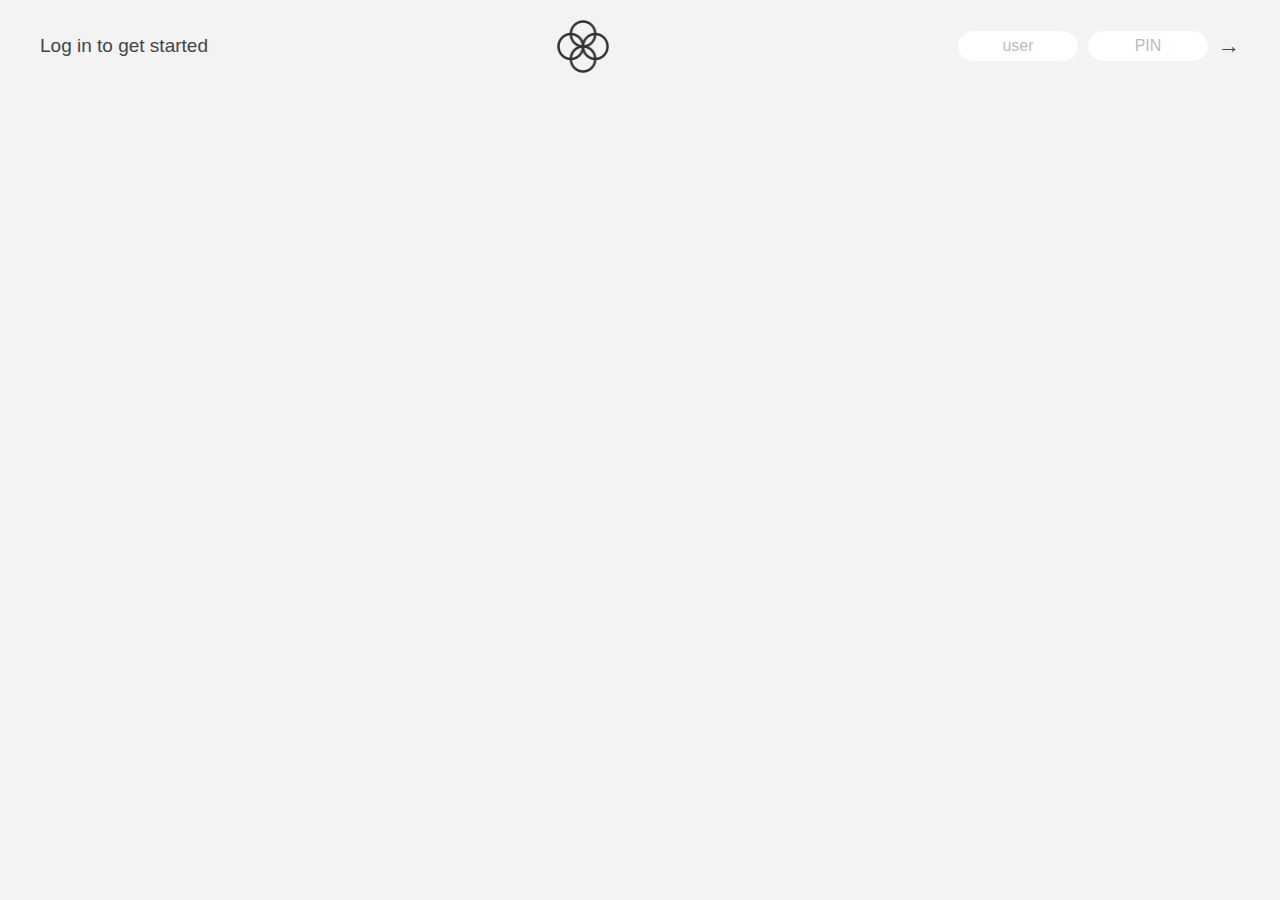
==== index.html @ cfed117e "Add files via upload" ====
<!DOCTYPE html>
<html lang="en">

<head>
  <meta charset="UTF-8" />
  <meta name="viewport" content="width=device-width, initial-scale=1.0" />
  <meta http-equiv="X-UA-Compatible" content="ie=edge" />
  <link rel="shortcut icon" type="image/png" href="/icon.png" />
  <!-- 
  <link href="https://fonts.googleapis.com/css?family=Poppins:400,500,600&display=swap" rel="stylesheet" /> -->

  <link rel="stylesheet" href="style.css" />
  <title>Bankist</title>
</head>

<body>
  <!-- TOP NAVIGATION -->
  <nav>
    <p class="welcome">Log in to get started</p>
    <img src="logo.png" alt="Logo" class="logo" />
    <form class="login">
      <input type="text" placeholder="user" class="login__input login__input--user" />
      <!-- In practice, use type="password" -->
      <input type="text" placeholder="PIN" maxlength="4" class="login__input login__input--pin" />
      <button class="login__btn">&rarr;</button>
    </form>
  </nav>

  <main class="app">
    <!-- BALANCE -->
    <div class="balance">
      <div>
        <p class="balance__label">Current balance</p>
        <p class="balance__date">
          As of <span class="date">05/03/2037</span>
        </p>
      </div>
      <p class="balance__value">0000€</p>
    </div>

    <!-- MOVEMENTS -->
    <div class="movements">
      <div class="movements__row">
        <div class="movements__type movements__type--deposit">2 deposit</div>
        <div class="movements__date">3 days ago</div>
        <div class="movements__value">4 000€</div>
      </div>
      <div class="movements__row">
        <div class="movements__type movements__type--withdrawal">
          1 withdrawal
        </div>
        <div class="movements__date">24/01/2037</div>
        <div class="movements__value">-378€</div>
      </div>
    </div>

    <!-- SUMMARY -->
    <div class="summary">
      <p class="summary__label">In</p>
      <p class="summary__value summary__value--in">0000€</p>
      <p class="summary__label">Out</p>
      <p class="summary__value summary__value--out">0000€</p>
      <p class="summary__label">Interest</p>
      <p class="summary__value summary__value--interest">0000€</p>
      <button class="btn--sort">&downarrow; SORT</button>
    </div>

    <!-- OPERATION: TRANSFERS -->
    <div class="operation operation--transfer">
      <h2>Transfer money</h2>
      <form class="form form--transfer">
        <input type="text" class="form__input form__input--to" />
        <input type="number" class="form__input form__input--amount" />
        <button class="form__btn form__btn--transfer">&rarr;</button>
        <label class="form__label">Transfer to</label>
        <label class="form__label">Amount</label>
      </form>
    </div>

    <!-- OPERATION: LOAN -->
    <div class="operation operation--loan">
      <h2>Request loan</h2>
      <form class="form form--loan">
        <input type="number" class="form__input form__input--loan-amount" />
        <button class="form__btn form__btn--loan">&rarr;</button>
        <label class="form__label form__label--loan">Amount</label>
      </form>
    </div>

    <!-- OPERATION: CLOSE -->
    <div class="operation operation--close">
      <h2>Close account</h2>
      <form class="form form--close">
        <input type="text" class="form__input form__input--user" />
        <input type="password" maxlength="6" class="form__input form__input--pin" />
        <button class="form__btn form__btn--close">&rarr;</button>
        <label class="form__label">Confirm user</label>
        <label class="form__label">Confirm PIN</label>
      </form>
    </div>

    <!-- LOGOUT TIMER -->
    <p class="logout-timer">
      You will be logged out in <span class="timer">05:00</span>
    </p>
  </main>

  <!-- <footer>
      &copy; by Jonas Schmedtmann. Don't claim as your own :)
    </footer> -->

  <script src="script.js"></script>
</body>

</html>
---- style.css ----
/*
 * Use this CSS to learn some intersting techniques,
 * in case you're wondering how I built the UI.
 * Have fun! 😁
 */

* {
  margin: 0;
  padding: 0;
  box-sizing: inherit;
}

html {
  font-size: 62.5%;
  box-sizing: border-box;
}

body {
  font-family: "Poppins", sans-serif;
  color: #444;
  background-color: #f3f3f3;
  height: 100vh;
  padding: 2rem;
}

nav {
  display: flex;
  justify-content: space-between;
  align-items: center;
  padding: 0 2rem;
}

.welcome {
  font-size: 1.9rem;
  font-weight: 500;
}

.logo {
  height: 5.25rem;
}

.login {
  display: flex;
}

.login__input {
  border: none;
  padding: 0.5rem 2rem;
  font-size: 1.6rem;
  font-family: inherit;
  text-align: center;
  width: 12rem;
  border-radius: 10rem;
  margin-right: 1rem;
  color: inherit;
  border: 1px solid #fff;
  transition: all 0.3s;
}

.login__input:focus {
  outline: none;
  border: 1px solid #ccc;
}

.login__input::placeholder {
  color: #bbb;
}

.login__btn {
  border: none;
  background: none;
  font-size: 2.2rem;
  color: inherit;
  cursor: pointer;
  transition: all 0.3s;
}

.login__btn:hover,
.login__btn:focus,
.btn--sort:hover,
.btn--sort:focus {
  outline: none;
  color: #777;
}

/* MAIN */
.app {
  position: relative;
  max-width: 100rem;
  margin: 4rem auto;
  display: grid;
  grid-template-columns: 4fr 3fr;
  grid-template-rows: auto repeat(3, 15rem) auto;
  gap: 2rem;

  /* NOTE This creates the fade in/out anumation */
  opacity: 0;
  transition: all 1s;
}

.balance {
  grid-column: 1 / span 2;
  display: flex;
  align-items: flex-end;
  justify-content: space-between;
  margin-bottom: 2rem;
}

.balance__label {
  font-size: 2.2rem;
  font-weight: 500;
  margin-bottom: -0.2rem;
}

.balance__date {
  font-size: 1.4rem;
  color: #888;
}

.balance__value {
  font-size: 4.5rem;
  font-weight: 400;
}

/* MOVEMENTS */
.movements {
  grid-row: 2 / span 3;
  background-color: #fff;
  border-radius: 1rem;
  overflow: scroll;
}

.movements__row {
  padding: 2.25rem 4rem;
  display: flex;
  align-items: center;
  border-bottom: 1px solid #eee;
}

.movements__type {
  font-size: 1.1rem;
  text-transform: uppercase;
  font-weight: 500;
  color: #fff;
  padding: 0.1rem 1rem;
  border-radius: 10rem;
  margin-right: 2rem;
}

.movements__date {
  font-size: 1.1rem;
  text-transform: uppercase;
  font-weight: 500;
  color: #666;
}

.movements__type--deposit {
  background-image: linear-gradient(to top left, #39b385, #9be15d);
}

.movements__type--withdrawal {
  background-image: linear-gradient(to top left, #e52a5a, #ff585f);
}

.movements__value {
  font-size: 1.7rem;
  margin-left: auto;
}

/* SUMMARY */
.summary {
  grid-row: 5 / 6;
  display: flex;
  align-items: baseline;
  padding: 0 0.3rem;
  margin-top: 1rem;
}

.summary__label {
  font-size: 1.2rem;
  font-weight: 500;
  text-transform: uppercase;
  margin-right: 0.8rem;
}

.summary__value {
  font-size: 2.2rem;
  margin-right: 2.5rem;
}

.summary__value--in,
.summary__value--interest {
  color: #66c873;
}

.summary__value--out {
  color: #f5465d;
}

.btn--sort {
  margin-left: auto;
  border: none;
  background: none;
  font-size: 1.3rem;
  font-weight: 500;
  cursor: pointer;
}

/* OPERATIONS */
.operation {
  border-radius: 1rem;
  padding: 3rem 4rem;
  color: #333;
}

.operation--transfer {
  background-image: linear-gradient(to top left, #ffb003, #ffcb03);
}

.operation--loan {
  background-image: linear-gradient(to top left, #39b385, #9be15d);
}

.operation--close {
  background-image: linear-gradient(to top left, #e52a5a, #ff585f);
}

h2 {
  margin-bottom: 1.5rem;
  font-size: 1.7rem;
  font-weight: 600;
  color: #333;
}

.form {
  display: grid;
  grid-template-columns: 2.5fr 2.5fr 1fr;
  grid-template-rows: auto auto;
  gap: 0.4rem 1rem;
}

/* Exceptions for interst */
.form.form--loan {
  grid-template-columns: 2.5fr 1fr 2.5fr;
}

.form__label--loan {
  grid-row: 2;
}

/* End exceptions */

.form__input {
  width: 100%;
  border: none;
  background-color: rgba(255, 255, 255, 0.4);
  font-family: inherit;
  font-size: 1.5rem;
  text-align: center;
  color: #333;
  padding: 0.3rem 1rem;
  border-radius: 0.7rem;
  transition: all 0.3s;
}

.form__input:focus {
  outline: none;
  background-color: rgba(255, 255, 255, 0.6);
}

.form__label {
  font-size: 1.3rem;
  text-align: center;
}

.form__btn {
  border: none;
  border-radius: 0.7rem;
  font-size: 1.8rem;
  background-color: #fff;
  cursor: pointer;
  transition: all 0.3s;
}

.form__btn:focus {
  outline: none;
  background-color: rgba(255, 255, 255, 0.8);
}

.logout-timer {
  padding: 0 0.3rem;
  margin-top: 1.9rem;
  text-align: right;
  font-size: 1.25rem;
}

.timer {
  font-weight: 600;
}
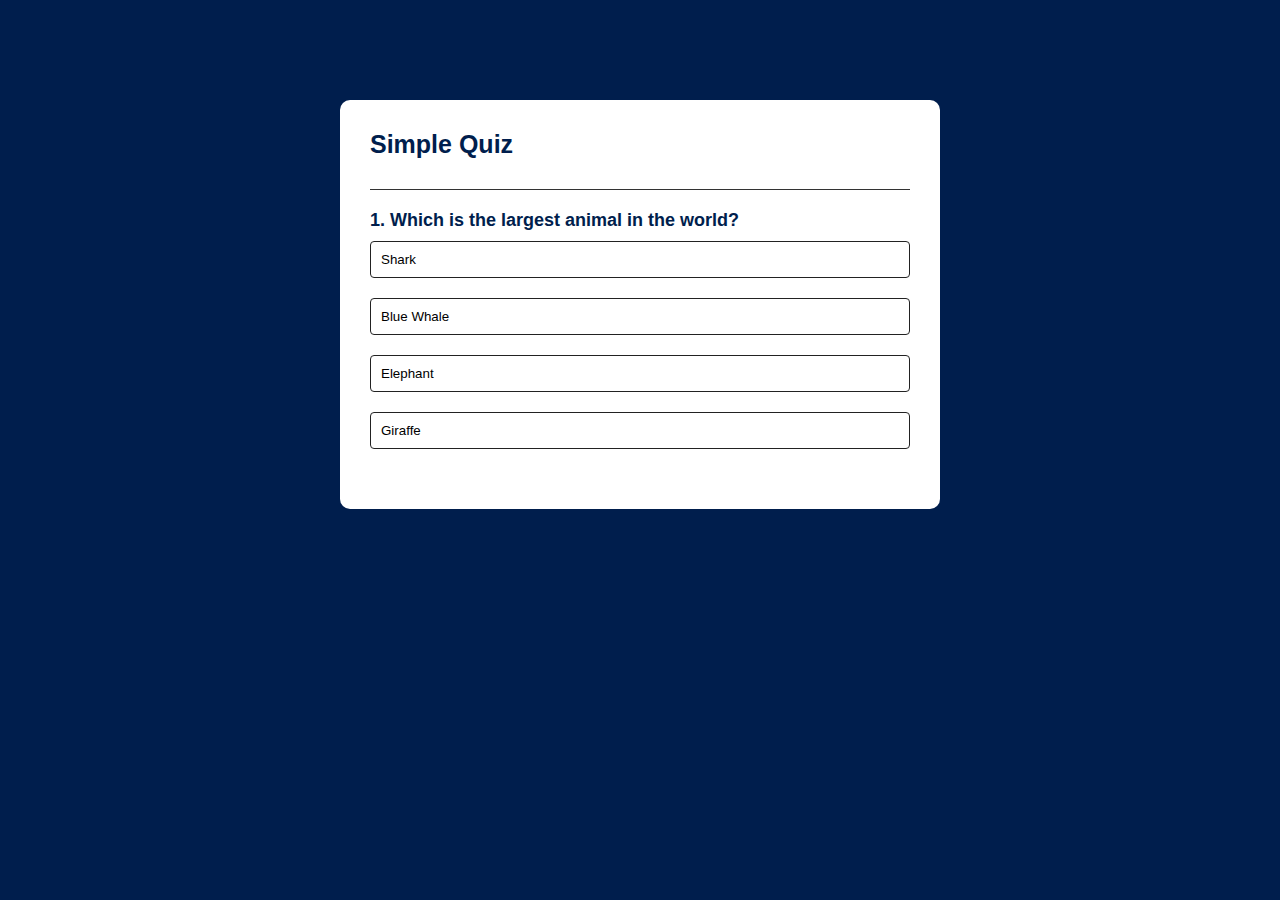
==== commit 2b5cd0d8: "Add files via upload" ====
--- a/index.html
+++ b/index.html
@@ -1,115 +1,30 @@
-<!DOCTYPE html>
-<html lang="en">
-
-<head>
-  <meta charset="UTF-8" />
-  <meta name="viewport" content="width=device-width, initial-scale=1.0" />
-  <meta http-equiv="X-UA-Compatible" content="ie=edge" />
-  <link rel="shortcut icon" type="image/png" href="/icon.png" />
-  <!-- 
-  <link href="https://fonts.googleapis.com/css?family=Poppins:400,500,600&display=swap" rel="stylesheet" /> -->
-
-  <link rel="stylesheet" href="style.css" />
-  <title>Bankist</title>
-</head>
-
-<body>
-  <!-- TOP NAVIGATION -->
-  <nav>
-    <p class="welcome">Log in to get started</p>
-    <img src="logo.png" alt="Logo" class="logo" />
-    <form class="login">
-      <input type="text" placeholder="user" class="login__input login__input--user" />
-      <!-- In practice, use type="password" -->
-      <input type="text" placeholder="PIN" maxlength="4" class="login__input login__input--pin" />
-      <button class="login__btn">&rarr;</button>
-    </form>
-  </nav>
-
-  <main class="app">
-    <!-- BALANCE -->
-    <div class="balance">
-      <div>
-        <p class="balance__label">Current balance</p>
-        <p class="balance__date">
-          As of <span class="date">05/03/2037</span>
-        </p>
-      </div>
-      <p class="balance__value">0000€</p>
-    </div>
-
-    <!-- MOVEMENTS -->
-    <div class="movements">
-      <div class="movements__row">
-        <div class="movements__type movements__type--deposit">2 deposit</div>
-        <div class="movements__date">3 days ago</div>
-        <div class="movements__value">4 000€</div>
-      </div>
-      <div class="movements__row">
-        <div class="movements__type movements__type--withdrawal">
-          1 withdrawal
-        </div>
-        <div class="movements__date">24/01/2037</div>
-        <div class="movements__value">-378€</div>
-      </div>
-    </div>
-
-    <!-- SUMMARY -->
-    <div class="summary">
-      <p class="summary__label">In</p>
-      <p class="summary__value summary__value--in">0000€</p>
-      <p class="summary__label">Out</p>
-      <p class="summary__value summary__value--out">0000€</p>
-      <p class="summary__label">Interest</p>
-      <p class="summary__value summary__value--interest">0000€</p>
-      <button class="btn--sort">&downarrow; SORT</button>
-    </div>
-
-    <!-- OPERATION: TRANSFERS -->
-    <div class="operation operation--transfer">
-      <h2>Transfer money</h2>
-      <form class="form form--transfer">
-        <input type="text" class="form__input form__input--to" />
-        <input type="number" class="form__input form__input--amount" />
-        <button class="form__btn form__btn--transfer">&rarr;</button>
-        <label class="form__label">Transfer to</label>
-        <label class="form__label">Amount</label>
-      </form>
-    </div>
-
-    <!-- OPERATION: LOAN -->
-    <div class="operation operation--loan">
-      <h2>Request loan</h2>
-      <form class="form form--loan">
-        <input type="number" class="form__input form__input--loan-amount" />
-        <button class="form__btn form__btn--loan">&rarr;</button>
-        <label class="form__label form__label--loan">Amount</label>
-      </form>
-    </div>
-
-    <!-- OPERATION: CLOSE -->
-    <div class="operation operation--close">
-      <h2>Close account</h2>
-      <form class="form form--close">
-        <input type="text" class="form__input form__input--user" />
-        <input type="password" maxlength="6" class="form__input form__input--pin" />
-        <button class="form__btn form__btn--close">&rarr;</button>
-        <label class="form__label">Confirm user</label>
-        <label class="form__label">Confirm PIN</label>
-      </form>
-    </div>
-
-    <!-- LOGOUT TIMER -->
-    <p class="logout-timer">
-      You will be logged out in <span class="timer">05:00</span>
-    </p>
-  </main>
-
-  <!-- <footer>
-      &copy; by Jonas Schmedtmann. Don't claim as your own :)
-    </footer> -->
-
-  <script src="script.js"></script>
-</body>
-
+<!DOCTYPE html>
+<html lang="en">
+
+<head>
+    <meta charset="UTF-8">
+    <meta name="viewport" content="width=device-width, initial-scale=1.0">
+    <title>Quiz App</title>
+    <link rel="stylesheet" href="style.css">
+</head>
+
+<body>
+    <div class="app">
+        <h1>Simple Quiz</h1>
+        <div class="quiz">
+            <h2 id="question">Question Goes Here</h2>
+            <div id="answer-buttons">
+                <button class="btn">Answer 1</button>
+                <button class="btn">Answer 2</button>
+                <button class="btn">Answer 3</button>
+                <button class="btn">Answer 4</button>
+            </div>
+            <button id="next-btn">Next</button>
+        </div>
+    </div>
+
+
+    <script src="script.js"></script>
+</body>
+
 </html>--- a/style.css
+++ b/style.css
@@ -1,299 +1,80 @@
-/*
- * Use this CSS to learn some intersting techniques,
- * in case you're wondering how I built the UI.
- * Have fun! 😁
- */
-
-* {
-  margin: 0;
-  padding: 0;
-  box-sizing: inherit;
-}
-
-html {
-  font-size: 62.5%;
-  box-sizing: border-box;
-}
-
-body {
-  font-family: "Poppins", sans-serif;
-  color: #444;
-  background-color: #f3f3f3;
-  height: 100vh;
-  padding: 2rem;
-}
-
-nav {
-  display: flex;
-  justify-content: space-between;
-  align-items: center;
-  padding: 0 2rem;
-}
-
-.welcome {
-  font-size: 1.9rem;
-  font-weight: 500;
-}
-
-.logo {
-  height: 5.25rem;
-}
-
-.login {
-  display: flex;
-}
-
-.login__input {
-  border: none;
-  padding: 0.5rem 2rem;
-  font-size: 1.6rem;
-  font-family: inherit;
-  text-align: center;
-  width: 12rem;
-  border-radius: 10rem;
-  margin-right: 1rem;
-  color: inherit;
-  border: 1px solid #fff;
-  transition: all 0.3s;
-}
-
-.login__input:focus {
-  outline: none;
-  border: 1px solid #ccc;
-}
-
-.login__input::placeholder {
-  color: #bbb;
-}
-
-.login__btn {
-  border: none;
-  background: none;
-  font-size: 2.2rem;
-  color: inherit;
-  cursor: pointer;
-  transition: all 0.3s;
-}
-
-.login__btn:hover,
-.login__btn:focus,
-.btn--sort:hover,
-.btn--sort:focus {
-  outline: none;
-  color: #777;
-}
-
-/* MAIN */
-.app {
-  position: relative;
-  max-width: 100rem;
-  margin: 4rem auto;
-  display: grid;
-  grid-template-columns: 4fr 3fr;
-  grid-template-rows: auto repeat(3, 15rem) auto;
-  gap: 2rem;
-
-  /* NOTE This creates the fade in/out anumation */
-  opacity: 0;
-  transition: all 1s;
-}
-
-.balance {
-  grid-column: 1 / span 2;
-  display: flex;
-  align-items: flex-end;
-  justify-content: space-between;
-  margin-bottom: 2rem;
-}
-
-.balance__label {
-  font-size: 2.2rem;
-  font-weight: 500;
-  margin-bottom: -0.2rem;
-}
-
-.balance__date {
-  font-size: 1.4rem;
-  color: #888;
-}
-
-.balance__value {
-  font-size: 4.5rem;
-  font-weight: 400;
-}
-
-/* MOVEMENTS */
-.movements {
-  grid-row: 2 / span 3;
-  background-color: #fff;
-  border-radius: 1rem;
-  overflow: scroll;
-}
-
-.movements__row {
-  padding: 2.25rem 4rem;
-  display: flex;
-  align-items: center;
-  border-bottom: 1px solid #eee;
-}
-
-.movements__type {
-  font-size: 1.1rem;
-  text-transform: uppercase;
-  font-weight: 500;
-  color: #fff;
-  padding: 0.1rem 1rem;
-  border-radius: 10rem;
-  margin-right: 2rem;
-}
-
-.movements__date {
-  font-size: 1.1rem;
-  text-transform: uppercase;
-  font-weight: 500;
-  color: #666;
-}
-
-.movements__type--deposit {
-  background-image: linear-gradient(to top left, #39b385, #9be15d);
-}
-
-.movements__type--withdrawal {
-  background-image: linear-gradient(to top left, #e52a5a, #ff585f);
-}
-
-.movements__value {
-  font-size: 1.7rem;
-  margin-left: auto;
-}
-
-/* SUMMARY */
-.summary {
-  grid-row: 5 / 6;
-  display: flex;
-  align-items: baseline;
-  padding: 0 0.3rem;
-  margin-top: 1rem;
-}
-
-.summary__label {
-  font-size: 1.2rem;
-  font-weight: 500;
-  text-transform: uppercase;
-  margin-right: 0.8rem;
-}
-
-.summary__value {
-  font-size: 2.2rem;
-  margin-right: 2.5rem;
-}
-
-.summary__value--in,
-.summary__value--interest {
-  color: #66c873;
-}
-
-.summary__value--out {
-  color: #f5465d;
-}
-
-.btn--sort {
-  margin-left: auto;
-  border: none;
-  background: none;
-  font-size: 1.3rem;
-  font-weight: 500;
-  cursor: pointer;
-}
-
-/* OPERATIONS */
-.operation {
-  border-radius: 1rem;
-  padding: 3rem 4rem;
-  color: #333;
-}
-
-.operation--transfer {
-  background-image: linear-gradient(to top left, #ffb003, #ffcb03);
-}
-
-.operation--loan {
-  background-image: linear-gradient(to top left, #39b385, #9be15d);
-}
-
-.operation--close {
-  background-image: linear-gradient(to top left, #e52a5a, #ff585f);
-}
-
-h2 {
-  margin-bottom: 1.5rem;
-  font-size: 1.7rem;
-  font-weight: 600;
-  color: #333;
-}
-
-.form {
-  display: grid;
-  grid-template-columns: 2.5fr 2.5fr 1fr;
-  grid-template-rows: auto auto;
-  gap: 0.4rem 1rem;
-}
-
-/* Exceptions for interst */
-.form.form--loan {
-  grid-template-columns: 2.5fr 1fr 2.5fr;
-}
-
-.form__label--loan {
-  grid-row: 2;
-}
-
-/* End exceptions */
-
-.form__input {
-  width: 100%;
-  border: none;
-  background-color: rgba(255, 255, 255, 0.4);
-  font-family: inherit;
-  font-size: 1.5rem;
-  text-align: center;
-  color: #333;
-  padding: 0.3rem 1rem;
-  border-radius: 0.7rem;
-  transition: all 0.3s;
-}
-
-.form__input:focus {
-  outline: none;
-  background-color: rgba(255, 255, 255, 0.6);
-}
-
-.form__label {
-  font-size: 1.3rem;
-  text-align: center;
-}
-
-.form__btn {
-  border: none;
-  border-radius: 0.7rem;
-  font-size: 1.8rem;
-  background-color: #fff;
-  cursor: pointer;
-  transition: all 0.3s;
-}
-
-.form__btn:focus {
-  outline: none;
-  background-color: rgba(255, 255, 255, 0.8);
-}
-
-.logout-timer {
-  padding: 0 0.3rem;
-  margin-top: 1.9rem;
-  text-align: right;
-  font-size: 1.25rem;
-}
-
-.timer {
-  font-weight: 600;
+* {
+    margin: 0;
+    padding: 0;
+    font-family: sans-serif;
+    box-sizing: border-box;
+}
+
+body {
+    background: #001e4d;
+}
+
+.app {
+    background: #fff;
+    width: 90%;
+    max-width: 600px;
+    margin: 100px auto 0;
+    border-radius: 10px;
+    padding: 30px;
+}
+
+.app h1 {
+    font-size: 25px;
+    color: #001e4d;
+    font-weight: 600;
+    border-bottom: 1px solid #333;
+    padding-bottom: 30px;
+}
+
+.quiz {
+    padding: 20px 0;
+}
+
+.quiz h2 {
+    font-size: 18px;
+    color: #001e4d;
+    font-weight: 600;
+}
+
+.btn {
+    background: #fff;
+    color: 222;
+    font-weight: 500;
+    width: 100%;
+    border: 1px solid #222;
+    padding: 10px;
+    margin: 10px 0;
+    text-align: left;
+    border-radius: 4px;
+    cursor: pointer;
+}
+
+.btn:hover:not([disabled]) {
+    background: #222;
+    color: #fff;
+}
+
+.btn:disabled {
+    cursor: no-drop;
+}
+
+#next-btn {
+    background: #001e4d;
+    color: #fff;
+    font-weight: 500;
+    width: 150px;
+    border: 0;
+    padding: 10px;
+    margin: 20px auto 0;
+    border-radius: 4px;
+    cursor: pointer;
+    display: none;
+}
+
+.correct {
+    background: #9aeabc;
+}
+
+.incorrect {
+    background: #ff9393;
 }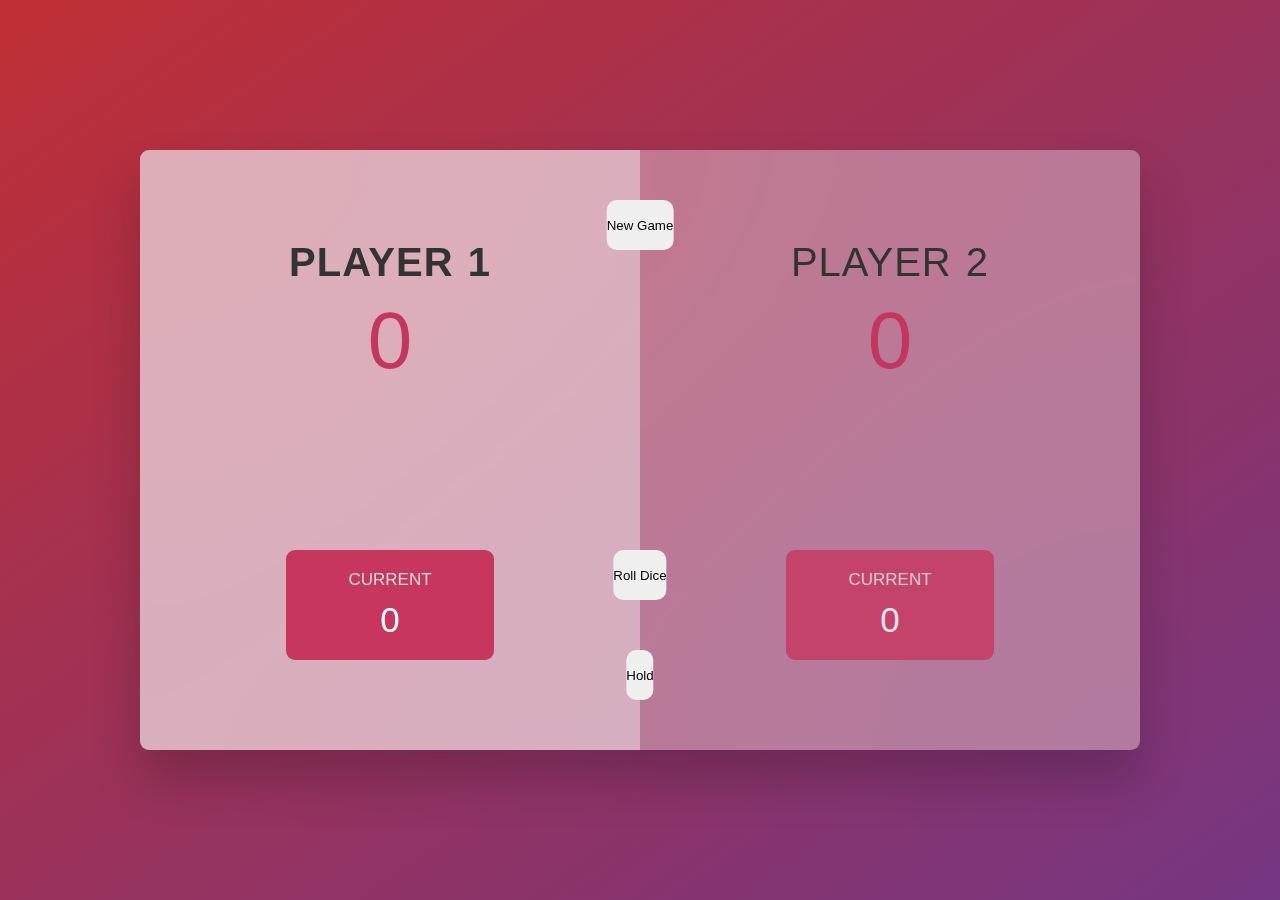
==== commit 9adc3a3c: "Add files via upload" ====
--- a/index.html
+++ b/index.html
@@ -1,30 +1,36 @@
 <!DOCTYPE html>
 <html lang="en">
+  <head>
+    <meta charset="UTF-8" />
+    <meta http-equiv="X-UA-Compatible" content="IE=edge" />
+    <meta name="viewport" content="width=device-width, initial-scale=1.0" />
+    <link rel="stylesheet" href="style.css" />
+    <title>PIG GAME</title>
+  </head>
+  <body>
+    <main>
+      <section class="player player--0 player--active">
+        <h2 class="name" id="name--0">Player 1</h2>
+        <p class="score" id="score--0">43</p>
+        <div class="current">
+          <p class="current-label">Current</p>
+          <p class="current-score" id="current--0">0</p>
+        </div>
+      </section>
+      <section class="player player--1">
+        <h2 class="name" id="name--1">Player 2</h2>
+        <p class="score" id="score--1">24</p>
+        <div class="current">
+          <p class="current-label">Current</p>
+          <p class="current-score" id="current--1">0</p>
+        </div>
+      </section>
 
-<head>
-    <meta charset="UTF-8">
-    <meta name="viewport" content="width=device-width, initial-scale=1.0">
-    <title>Quiz App</title>
-    <link rel="stylesheet" href="style.css">
-</head>
-
-<body>
-    <div class="app">
-        <h1>Simple Quiz</h1>
-        <div class="quiz">
-            <h2 id="question">Question Goes Here</h2>
-            <div id="answer-buttons">
-                <button class="btn">Answer 1</button>
-                <button class="btn">Answer 2</button>
-                <button class="btn">Answer 3</button>
-                <button class="btn">Answer 4</button>
-            </div>
-            <button id="next-btn">Next</button>
-        </div>
-    </div>
-
-
+      <img src="dice-5.png" alt="playing dice" class="dice" />
+      <button class="btn btn--new">New Game</button>
+      <button class="btn btn--roll">Roll Dice</button>
+      <button class="btn btn--hold">Hold</button>
+    </main>
     <script src="script.js"></script>
-</body>
-
-</html>+  </body>
+</html>
--- a/style.css
+++ b/style.css
@@ -1,80 +1,192 @@
 * {
-    margin: 0;
-    padding: 0;
-    font-family: sans-serif;
-    box-sizing: border-box;
+  margin: 0;
+  padding: 0;
+  box-sizing: inherit;
+}
+
+html {
+  font-size: 62.5%;
+  box-sizing: border-box;
 }
 
 body {
-    background: #001e4d;
+  font-family: "Nunito", sans-serif;
+  font-weight: 400;
+  height: 100vh;
+  color: #333;
+  background-image: linear-gradient(to top left, #753682 0%, #bf2e34 100%);
+  display: flex;
+  align-items: center;
+  justify-content: center;
 }
 
-.app {
-    background: #fff;
-    width: 90%;
-    max-width: 600px;
-    margin: 100px auto 0;
-    border-radius: 10px;
-    padding: 30px;
+/* -- LAYOUT */
+main {
+  position: relative;
+  width: 100rem;
+  height: 60rem;
+  background-color: rgb(255, 255, 255, 0.35);
+  backdrop-filter: blur(200px);
+  filter: blur();
+  box-shadow: 0 3rem 5rem rgba(0, 0, 0, 0.2);
+  border-radius: 9px;
+  overflow: hidden;
+  display: flex;
 }
 
-.app h1 {
-    font-size: 25px;
-    color: #001e4d;
-    font-weight: 600;
-    border-bottom: 1px solid #333;
-    padding-bottom: 30px;
+.player {
+  flex: 50%;
+  padding: 9rem;
+  display: flex;
+  flex-direction: column;
+  align-items: center;
+  transition: all 0.75s;
 }
 
-.quiz {
-    padding: 20px 0;
+/* --ELEMENT */
+.name {
+  position: relative;
+  font-size: 4rem;
+  text-transform: uppercase;
+  letter-spacing: 1px;
+  word-spacing: 2px;
+  font-weight: 300;
+  margin-bottom: 1rem;
 }
 
-.quiz h2 {
-    font-size: 18px;
-    color: #001e4d;
-    font-weight: 600;
+.score {
+  font-size: 8rem;
+  font-weight: 300;
+  color: #c3365f;
+  margin-bottom: auto;
 }
 
-.btn {
-    background: #fff;
-    color: 222;
-    font-weight: 500;
-    width: 100%;
-    border: 1px solid #222;
-    padding: 10px;
-    margin: 10px 0;
-    text-align: left;
-    border-radius: 4px;
-    cursor: pointer;
+.player--active {
+  background-color: rgb(255, 255, 255, 0.4);
 }
 
-.btn:hover:not([disabled]) {
-    background: #222;
-    color: #fff;
+.player--active .name {
+  font-weight: 800;
 }
 
-.btn:disabled {
-    cursor: no-drop;
+.player--active .score {
+  font-weight: 500;
 }
 
-#next-btn {
-    background: #001e4d;
-    color: #fff;
-    font-weight: 500;
-    width: 150px;
-    border: 0;
-    padding: 10px;
-    margin: 20px auto 0;
-    border-radius: 4px;
-    cursor: pointer;
-    display: none;
+.player--active .current {
+  opacity: 1;
 }
 
-.correct {
-    background: #9aeabc;
+.current {
+  background-color: #c7365f;
+  opacity: 0.8;
+  border-radius: 9px;
+  color: #fff;
+  width: 65%;
+  padding: 2rem;
+  text-align: center;
+  transition: all 0.75s;
 }
 
-.incorrect {
-    background: #ff9393;
-}+.current-label {
+  text-transform: uppercase;
+  margin-bottom: 1rem;
+  font-size: 1.7rem;
+  color: #ddd;
+}
+
+.current-score {
+  font-size: 3.5rem;
+}
+
+/* -- ABSOLUTE POSITIONED ELEMENTS */
+
+btn {
+  position: absolute;
+  left: 50%;
+  transform: translateX(-50%);
+  color: #444;
+  background: none;
+  border: none;
+  font-family: inherit;
+  font-size: 1.8rem;
+  text-transform: uppercase;
+  cursor: pointer;
+  font-weight: 400;
+  transition: all 0.2s;
+
+  background-color: white;
+  background-color: rgba(255, 255, 255, 0.6);
+  backdrop-filter: blur(10px);
+
+  padding: 0.7rem 2.5rem;
+  border-radius: 50rem;
+  box-shadow: 0 1.75rem 3.5rem rgba(0, 0, 0, 0.1);
+}
+
+/* .btn::first-letter {
+  font-size: 2.4rem;
+  display: inline-block;
+  margin-right: 0.7rem;
+} */
+
+.btn--new {
+  top: 5rem;
+  position: absolute;
+  left: 50%;
+  transform: translateX(-50%);
+  height: 5rem;
+  border-radius: 10px;
+  border: none;
+}
+
+.btn--roll {
+  top: 40rem;
+  position: absolute;
+  left: 50%;
+  transform: translateX(-50%);
+  height: 5rem;
+  border-radius: 10px;
+  border: none;
+}
+
+.btn--hold {
+  top: 50rem;
+  position: absolute;
+  left: 50%;
+  transform: translateX(-50%);
+  height: 5rem;
+  border-radius: 10px;
+  border: none;
+}
+
+.btn:active {
+  transform: translate(-50%, 3px);
+  box-shadow: 0 1rem 2rem rgba(0, 0, 0, 0.15);
+}
+
+.btn:focus {
+  outline: none;
+}
+
+.dice {
+  position: absolute;
+  left: 50%;
+  top: 16.5rem;
+  transform: translateX(-50%);
+  height: 20rem;
+  box-shadow: 0 2rem 5rem rgba(0, 0, 0, 0.2);
+}
+
+.player--winner {
+  background-color: #2f2f2f;
+}
+
+.player--winner .name {
+  font-weight: 700;
+  color: #c7365f;
+}
+
+.hidden {
+  display: none;
+}
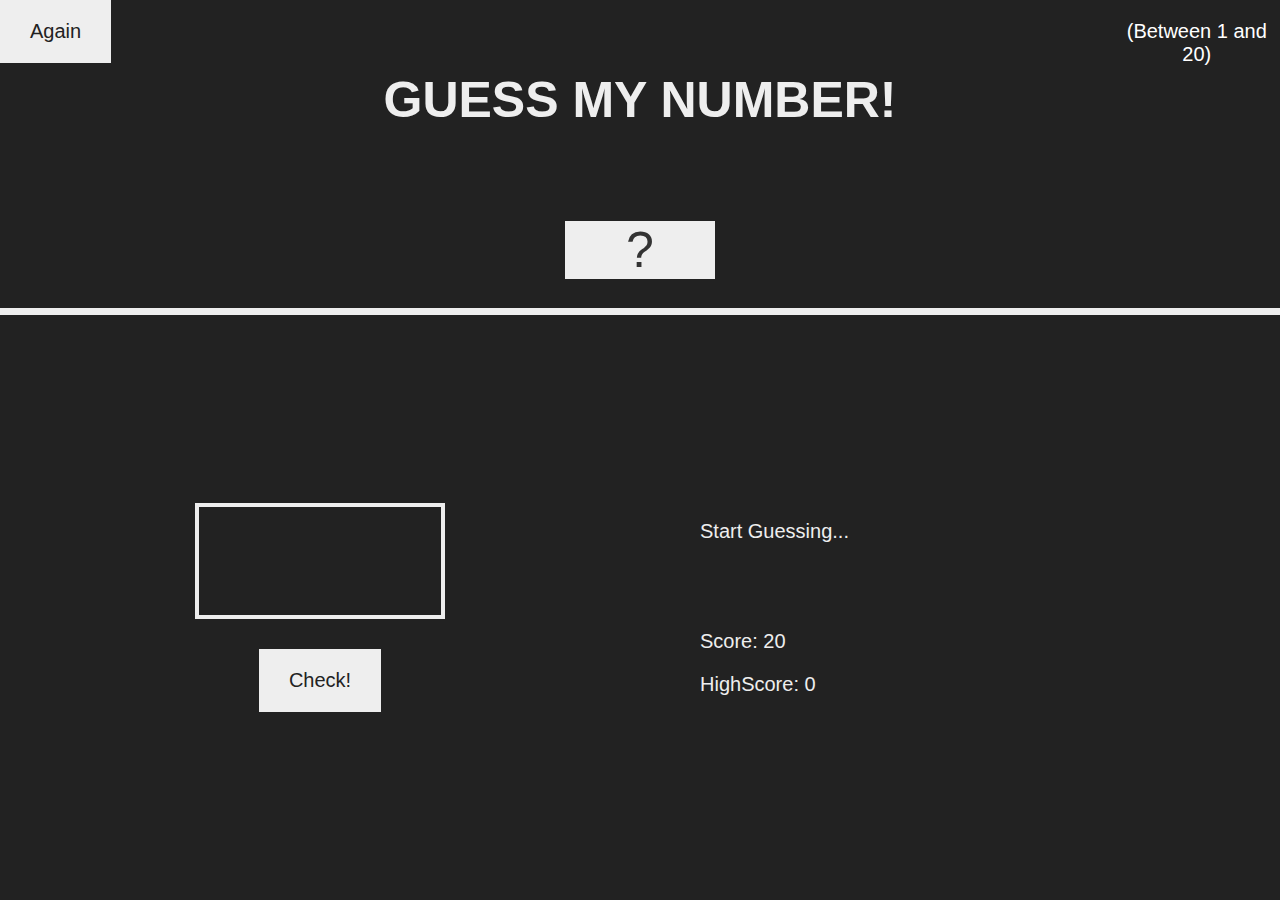
==== commit 9388c640: "Add files via upload" ====
--- a/index.html
+++ b/index.html
@@ -5,31 +5,27 @@
     <meta http-equiv="X-UA-Compatible" content="IE=edge" />
     <meta name="viewport" content="width=device-width, initial-scale=1.0" />
     <link rel="stylesheet" href="style.css" />
-    <title>PIG GAME</title>
+    <title>Guess My Number</title>
   </head>
   <body>
+    <header>
+      <h1>GUESS MY NUMBER!</h1>
+      <p class="between">(Between 1 and 20)</p>
+      <button class="btn again">Again</button>
+      <div class="number">?</div>
+    </header>
     <main>
-      <section class="player player--0 player--active">
-        <h2 class="name" id="name--0">Player 1</h2>
-        <p class="score" id="score--0">43</p>
-        <div class="current">
-          <p class="current-label">Current</p>
-          <p class="current-score" id="current--0">0</p>
-        </div>
+      <section class="left">
+        <input type="number" class="guess" />
+        <button class="btn check">Check!</button>
       </section>
-      <section class="player player--1">
-        <h2 class="name" id="name--1">Player 2</h2>
-        <p class="score" id="score--1">24</p>
-        <div class="current">
-          <p class="current-label">Current</p>
-          <p class="current-score" id="current--1">0</p>
-        </div>
+      <section class="right">
+        <p class="message">Start Guessing...</p>
+        <p class="label-score">Score: <span class="score">20</span></p>
+        <p class="label-highscore">
+          HighScore: <span class="highscore">0</span>
+        </p>
       </section>
-
-      <img src="dice-5.png" alt="playing dice" class="dice" />
-      <button class="btn btn--new">New Game</button>
-      <button class="btn btn--roll">Roll Dice</button>
-      <button class="btn btn--hold">Hold</button>
     </main>
     <script src="script.js"></script>
   </body>
--- a/style.css
+++ b/style.css
@@ -10,183 +10,113 @@
 }
 
 body {
-  font-family: "Nunito", sans-serif;
-  font-weight: 400;
-  height: 100vh;
-  color: #333;
-  background-image: linear-gradient(to top left, #753682 0%, #bf2e34 100%);
+  font-family: "Press Start 2P", sans-serif;
+  color: #eee;
+  background-color: #222;
+  /* background-color: #60b347; */
+}
+
+/* LAYOUT */
+
+header {
+  position: relative;
+  height: 35vh;
+  border-bottom: 7px solid #eee;
+}
+
+main {
+  height: 65vh;
+  color: #eee;
   display: flex;
   align-items: center;
-  justify-content: center;
+  justify-content: space-around;
 }
 
-/* -- LAYOUT */
-main {
-  position: relative;
-  width: 100rem;
-  height: 60rem;
-  background-color: rgb(255, 255, 255, 0.35);
-  backdrop-filter: blur(200px);
-  filter: blur();
-  box-shadow: 0 3rem 5rem rgba(0, 0, 0, 0.2);
-  border-radius: 9px;
-  overflow: hidden;
-  display: flex;
-}
-
-.player {
-  flex: 50%;
-  padding: 9rem;
+.left {
+  width: 52rem;
   display: flex;
   flex-direction: column;
   align-items: center;
-  transition: all 0.75s;
+  font-size: 20rem;
 }
 
-/* --ELEMENT */
-.name {
-  position: relative;
-  font-size: 4rem;
-  text-transform: uppercase;
-  letter-spacing: 1px;
-  word-spacing: 2px;
-  font-weight: 300;
-  margin-bottom: 1rem;
+.right {
+  width: 52rem;
+  font-size: 2rem;
 }
 
-.score {
-  font-size: 8rem;
-  font-weight: 300;
-  color: #c3365f;
-  margin-bottom: auto;
+/* ELEMENT STYLE */
+
+h1 {
+  padding-top: 20rem;
+  font-size: 5rem;
+  text-align: center;
+  position: absolute;
+  width: 100%;
+  left: 50%;
+  transform: translate(-50%, -50%);
 }
 
-.player--active {
-  background-color: rgb(255, 255, 255, 0.4);
+.number {
+  background: #eee;
+  color: #333;
+  font-size: 5rem;
+  width: 15rem;
+  padding: 0rem 0rem;
+  text-align: center;
+  position: absolute;
+  bottom: 0;
+  left: 50%;
+  transform: translate(-50%, -50%);
 }
 
-.player--active .name {
-  font-weight: 800;
+.between {
+  font-size: 2rem;
+  color: white;
+  padding-top: 2rem;
+  text-align: center;
+  position: absolute;
+  left: 87%;
 }
 
-.player--active .score {
-  font-weight: 500;
+.again {
+  font-size: 5rem;
+  top: 2rem;
+  left: 2rem;
+  cursor: pointer;
 }
 
-.player--active .current {
-  opacity: 1;
+.guess {
+  background: none;
+  border: 4px solid #eee;
+  font-family: inherit;
+  color: inherit;
+  font-size: 5rem;
+  padding: 2.5rem;
+  width: 25rem;
+  display: block;
+  margin-bottom: 3rem;
 }
 
-.current {
-  background-color: #c7365f;
-  opacity: 0.8;
-  border-radius: 9px;
-  color: #fff;
-  width: 65%;
-  padding: 2rem;
-  text-align: center;
-  transition: all 0.75s;
+.btn {
+  border: none;
+  background-color: #eee;
+  color: #222;
+  font-size: 2rem;
+  font-family: inherit;
+  padding: 2rem 3rem;
+  cursor: pointer;
 }
 
-.current-label {
-  text-transform: uppercase;
-  margin-bottom: 1rem;
-  font-size: 1.7rem;
-  color: #ddd;
+.btn:hover {
+  background-color: #ccc;
 }
 
-.current-score {
-  font-size: 3.5rem;
+.message {
+  margin-bottom: 8rem;
+  height: 3rem;
 }
 
-/* -- ABSOLUTE POSITIONED ELEMENTS */
-
-btn {
-  position: absolute;
-  left: 50%;
-  transform: translateX(-50%);
-  color: #444;
-  background: none;
-  border: none;
-  font-family: inherit;
-  font-size: 1.8rem;
-  text-transform: uppercase;
-  cursor: pointer;
-  font-weight: 400;
-  transition: all 0.2s;
-
-  background-color: white;
-  background-color: rgba(255, 255, 255, 0.6);
-  backdrop-filter: blur(10px);
-
-  padding: 0.7rem 2.5rem;
-  border-radius: 50rem;
-  box-shadow: 0 1.75rem 3.5rem rgba(0, 0, 0, 0.1);
+.label-score {
+  margin-bottom: 2rem;
 }
-
-/* .btn::first-letter {
-  font-size: 2.4rem;
-  display: inline-block;
-  margin-right: 0.7rem;
-} */
-
-.btn--new {
-  top: 5rem;
-  position: absolute;
-  left: 50%;
-  transform: translateX(-50%);
-  height: 5rem;
-  border-radius: 10px;
-  border: none;
-}
-
-.btn--roll {
-  top: 40rem;
-  position: absolute;
-  left: 50%;
-  transform: translateX(-50%);
-  height: 5rem;
-  border-radius: 10px;
-  border: none;
-}
-
-.btn--hold {
-  top: 50rem;
-  position: absolute;
-  left: 50%;
-  transform: translateX(-50%);
-  height: 5rem;
-  border-radius: 10px;
-  border: none;
-}
-
-.btn:active {
-  transform: translate(-50%, 3px);
-  box-shadow: 0 1rem 2rem rgba(0, 0, 0, 0.15);
-}
-
-.btn:focus {
-  outline: none;
-}
-
-.dice {
-  position: absolute;
-  left: 50%;
-  top: 16.5rem;
-  transform: translateX(-50%);
-  height: 20rem;
-  box-shadow: 0 2rem 5rem rgba(0, 0, 0, 0.2);
-}
-
-.player--winner {
-  background-color: #2f2f2f;
-}
-
-.player--winner .name {
-  font-weight: 700;
-  color: #c7365f;
-}
-
-.hidden {
-  display: none;
-}
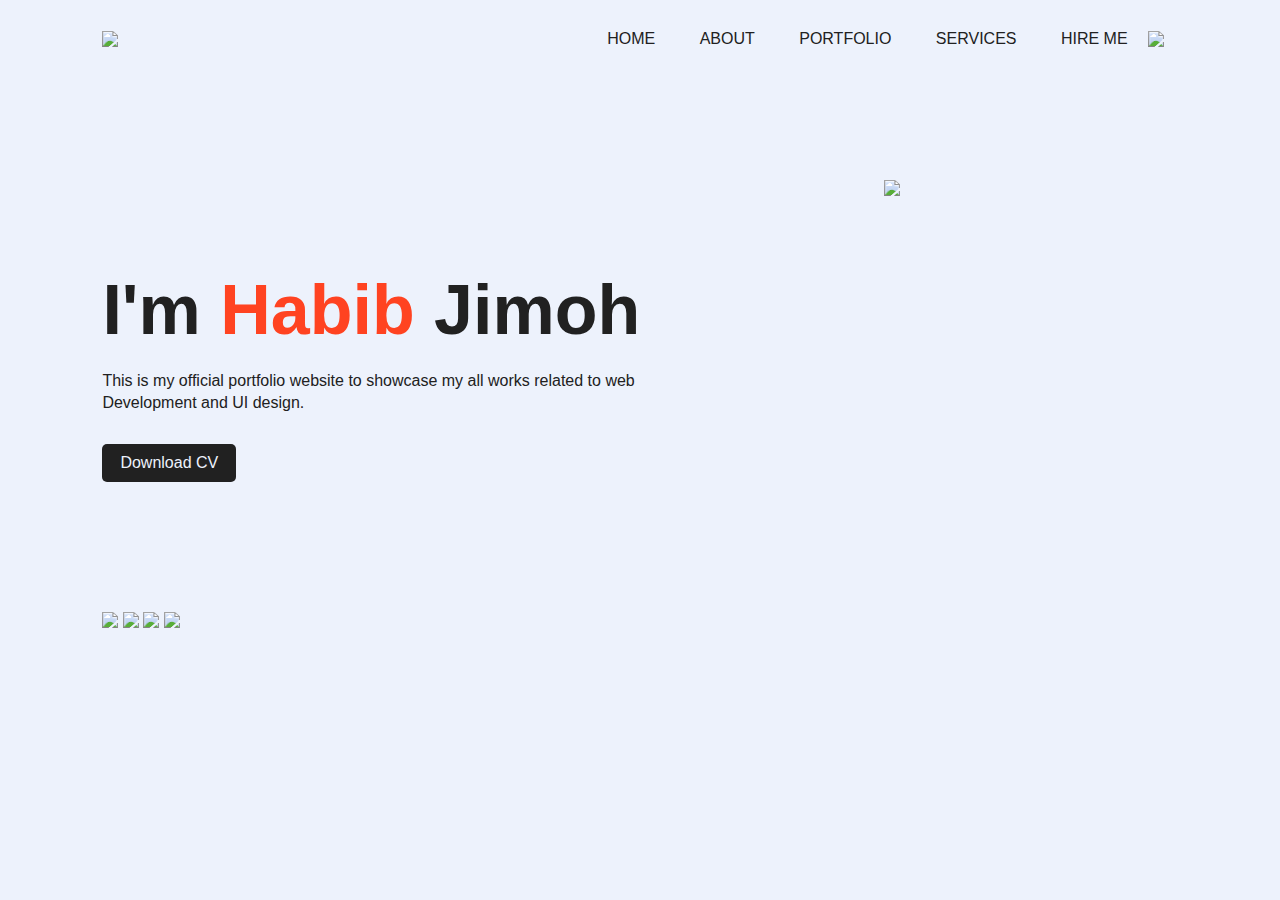
==== commit f13d6000: "Add files via upload" ====
--- a/index.html
+++ b/index.html
@@ -1,32 +1,49 @@
 <!DOCTYPE html>
 <html lang="en">
-  <head>
-    <meta charset="UTF-8" />
-    <meta http-equiv="X-UA-Compatible" content="IE=edge" />
-    <meta name="viewport" content="width=device-width, initial-scale=1.0" />
-    <link rel="stylesheet" href="style.css" />
-    <title>Guess My Number</title>
-  </head>
-  <body>
-    <header>
-      <h1>GUESS MY NUMBER!</h1>
-      <p class="between">(Between 1 and 20)</p>
-      <button class="btn again">Again</button>
-      <div class="number">?</div>
-    </header>
-    <main>
-      <section class="left">
-        <input type="number" class="guess" />
-        <button class="btn check">Check!</button>
-      </section>
-      <section class="right">
-        <p class="message">Start Guessing...</p>
-        <p class="label-score">Score: <span class="score">20</span></p>
-        <p class="label-highscore">
-          HighScore: <span class="highscore">0</span>
-        </p>
-      </section>
-    </main>
+
+<head>
+    <meta charset="UTF-8">
+    <meta name="viewport" content="width=device-width, initial-scale=1.0">
+    <title>Dark Mode</title>
+    <link rel="stylesheet" href="style.css">
+</head>
+
+<body>
+    <div class="hero">
+        <nav>
+            <img src="images2/logo.png" class="logo">
+            <ul>
+                <li><a href="">HOME</a></li>
+                <li><a href="">ABOUT</a></li>
+                <li><a href="">PORTFOLIO</a></li>
+                <li><a href="">SERVICES</a></li>
+                <li><a href="">HIRE ME</a></li>
+            </ul>
+            <img src="images2/Vector (6).png" id="icon">
+        </nav>
+
+        <div class="info">
+            <h1>I'm <span>Habib </span>Jimoh</h1>
+            <p>This is my official portfolio website to showcase my all works related to web <br> Development and UI
+                design.</p>
+            <a href="">Download CV</a>
+        </div>
+
+        <div class="img-box">
+            <!-- <img src="images2/Group 7.png" class="back-img"> -->
+            <img src="images2/hb.jpg">
+        </div>
+
+        <div class="social-links">
+            <img src="images2/Frame 110.png">
+            <img src="images2/Frame 111.png">
+            <img src="images2/Frame 112.png">
+            <img src="images2/Frame 114.png">
+        </div>
+    </div>
+
+
     <script src="script.js"></script>
-  </body>
-</html>
+</body>
+
+</html>--- a/style.css
+++ b/style.css
@@ -1,122 +1,135 @@
 * {
-  margin: 0;
-  padding: 0;
-  box-sizing: inherit;
+    margin: 0;
+    padding: 0;
 }
 
-html {
-  font-size: 62.5%;
-  box-sizing: border-box;
+
+:root {
+    --primary-color: #edf2fc;
+    --secondary-color: #212121;
 }
 
-body {
-  font-family: "Press Start 2P", sans-serif;
-  color: #eee;
-  background-color: #222;
-  /* background-color: #60b347; */
+.dark-theme {
+    --primary-color: #000106;
+    --secondary-color: #fff;
 }
 
-/* LAYOUT */
-
-header {
-  position: relative;
-  height: 35vh;
-  border-bottom: 7px solid #eee;
+#icon {
+    width: 30px;
+    cursor: pointer;
 }
 
-main {
-  height: 65vh;
-  color: #eee;
-  display: flex;
-  align-items: center;
-  justify-content: space-around;
+nav ul {
+    flex: 1;
+    text-align: right;
 }
 
-.left {
-  width: 52rem;
-  display: flex;
-  flex-direction: column;
-  align-items: center;
-  font-size: 20rem;
+
+
+.hero {
+    height: 100vh;
+    width: 100%;
+    background: var(--primary-color);
+    font-family: sans-serif;
+    position: relative;
 }
 
-.right {
-  width: 52rem;
-  font-size: 2rem;
+nav {
+    width: 84%;
+    margin: auto;
+    padding: 20px 0;
+    display: flex;
+    align-items: flex;
+    align-items: center;
+    justify-content: space-between;
 }
 
-/* ELEMENT STYLE */
-
-h1 {
-  padding-top: 20rem;
-  font-size: 5rem;
-  text-align: center;
-  position: absolute;
-  width: 100%;
-  left: 50%;
-  transform: translate(-50%, -50%);
+.logo {
+    width: 100px;
+    cursor: pointer;
 }
 
-.number {
-  background: #eee;
-  color: #333;
-  font-size: 5rem;
-  width: 15rem;
-  padding: 0rem 0rem;
-  text-align: center;
-  position: absolute;
-  bottom: 0;
-  left: 50%;
-  transform: translate(-50%, -50%);
+nav ul li {
+    display: inline-block;
+    list-style: none;
+    margin: 10px 20px;
 }
 
-.between {
-  font-size: 2rem;
-  color: white;
-  padding-top: 2rem;
-  text-align: center;
-  position: absolute;
-  left: 87%;
+nav ul li a {
+    text-decoration: none;
+    color: var(--secondary-color);
 }
 
-.again {
-  font-size: 5rem;
-  top: 2rem;
-  left: 2rem;
-  cursor: pointer;
+nav ul li a:hover {
+    color: #ff4321;
 }
 
-.guess {
-  background: none;
-  border: 4px solid #eee;
-  font-family: inherit;
-  color: inherit;
-  font-size: 5rem;
-  padding: 2.5rem;
-  width: 25rem;
-  display: block;
-  margin-bottom: 3rem;
+.info {
+    margin-left: 8%;
+    margin-top: 15%;
 }
 
-.btn {
-  border: none;
-  background-color: #eee;
-  color: #222;
-  font-size: 2rem;
-  font-family: inherit;
-  padding: 2rem 3rem;
-  cursor: pointer;
+.info h1 {
+    font-size: 70px;
+    color: var(--secondary-color);
+    margin-bottom: 20px;
 }
 
-.btn:hover {
-  background-color: #ccc;
+span {
+    color: #ff4321;
 }
 
-.message {
-  margin-bottom: 8rem;
-  height: 3rem;
+.info p {
+    color: var(--secondary-color);
+    line-height: 22px;
 }
 
-.label-score {
-  margin-bottom: 2rem;
+.info a {
+    background: var(--secondary-color);
+    padding: 10px 18px;
+    text-decoration: none;
+    color: var(--primary-color);
+    display: inline-block;
+    margin: 30px 0;
+    border-radius: 5px;
 }
+
+.img-box {
+    width: 45%;
+    height: 80%;
+    position: absolute;
+    bottom: 0;
+    right: 100px;
+}
+
+.img-box img {
+    height: 100%;
+    position: absolute;
+    left: 50%;
+    bottom: 0;
+    transform: translateX(-50%);
+    transition: bottom 1s, left 1s;
+}
+
+.img-box:hover .back-img {
+    bottom: 40px;
+}
+
+.img-box:hover .main-img {
+    left: 54px;
+}
+
+.social-links {
+    margin-left: 8%;
+    margin-top: 100px;
+}
+
+.social-links a {
+    font-size: 30px;
+    color: var(--secondary-color);
+    margin-right: 20px;
+}
+
+.social-links a:hover {
+    color: #ff4321;
+}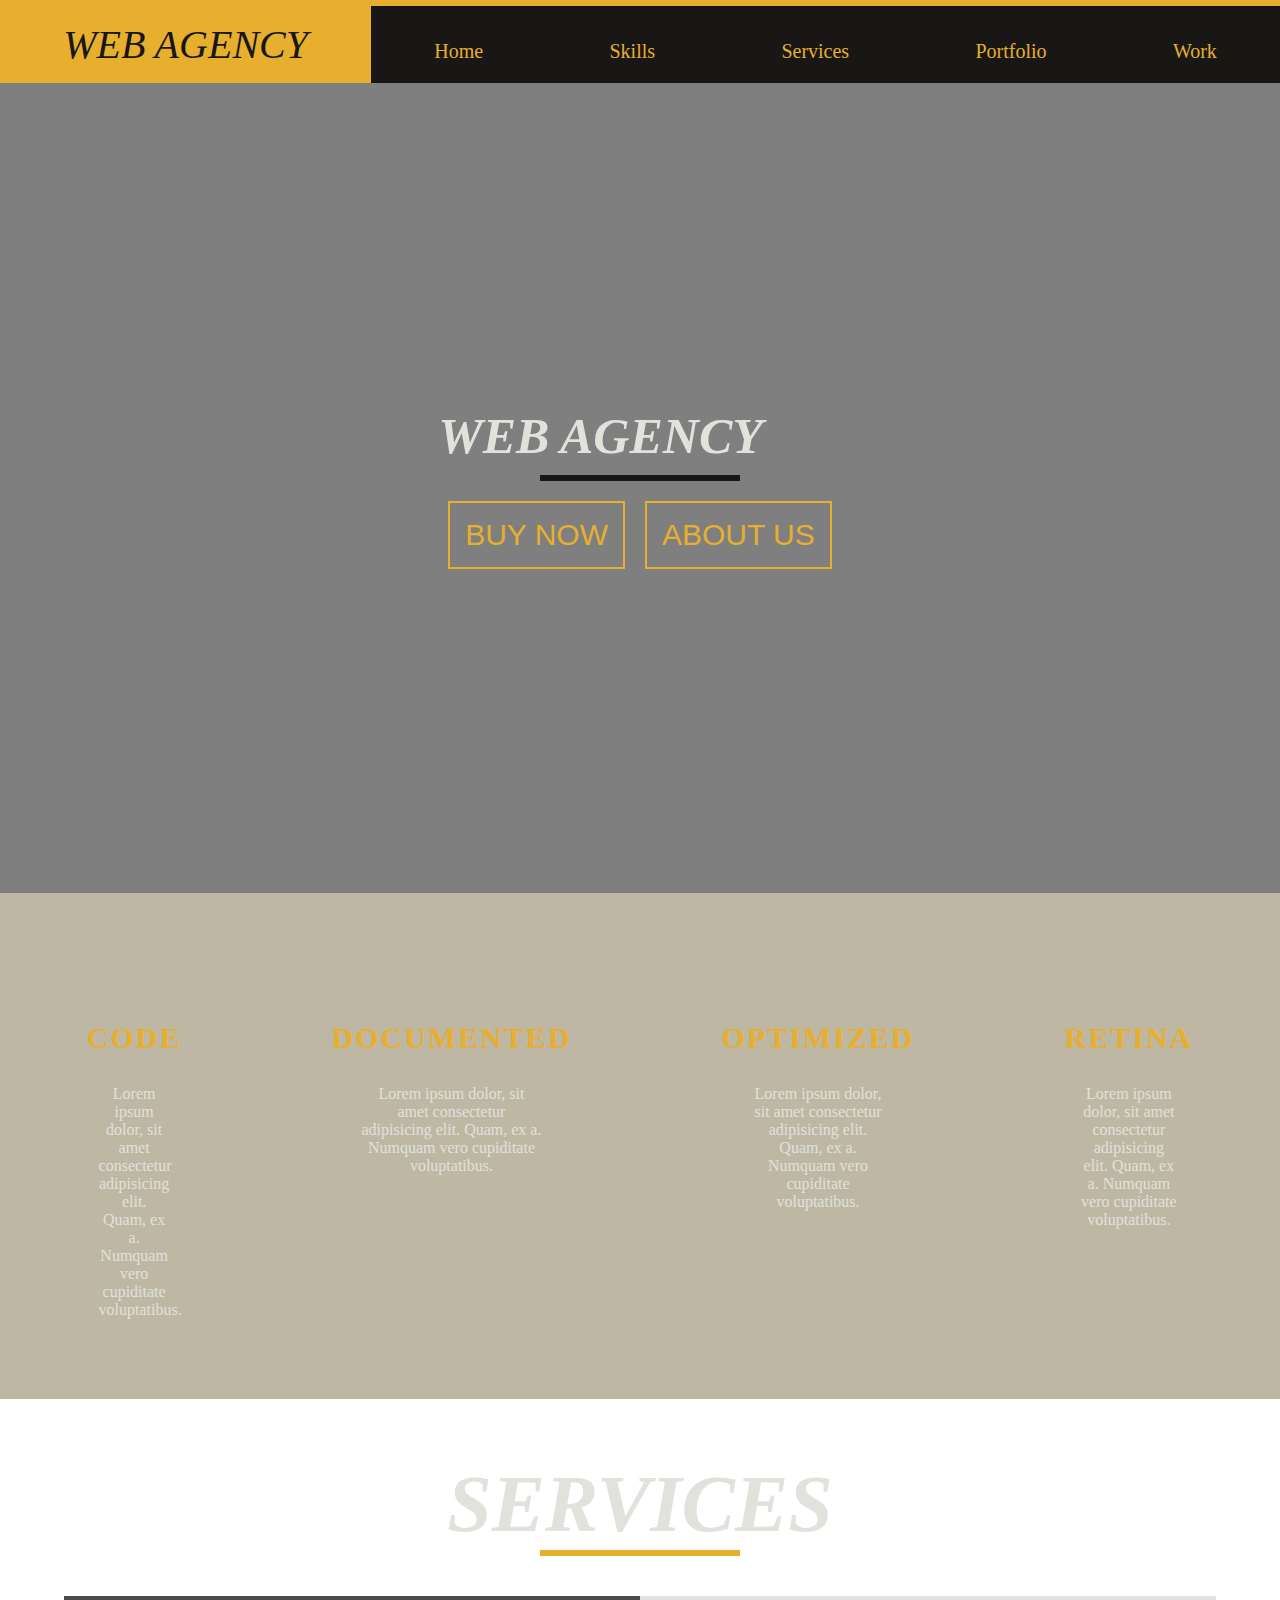
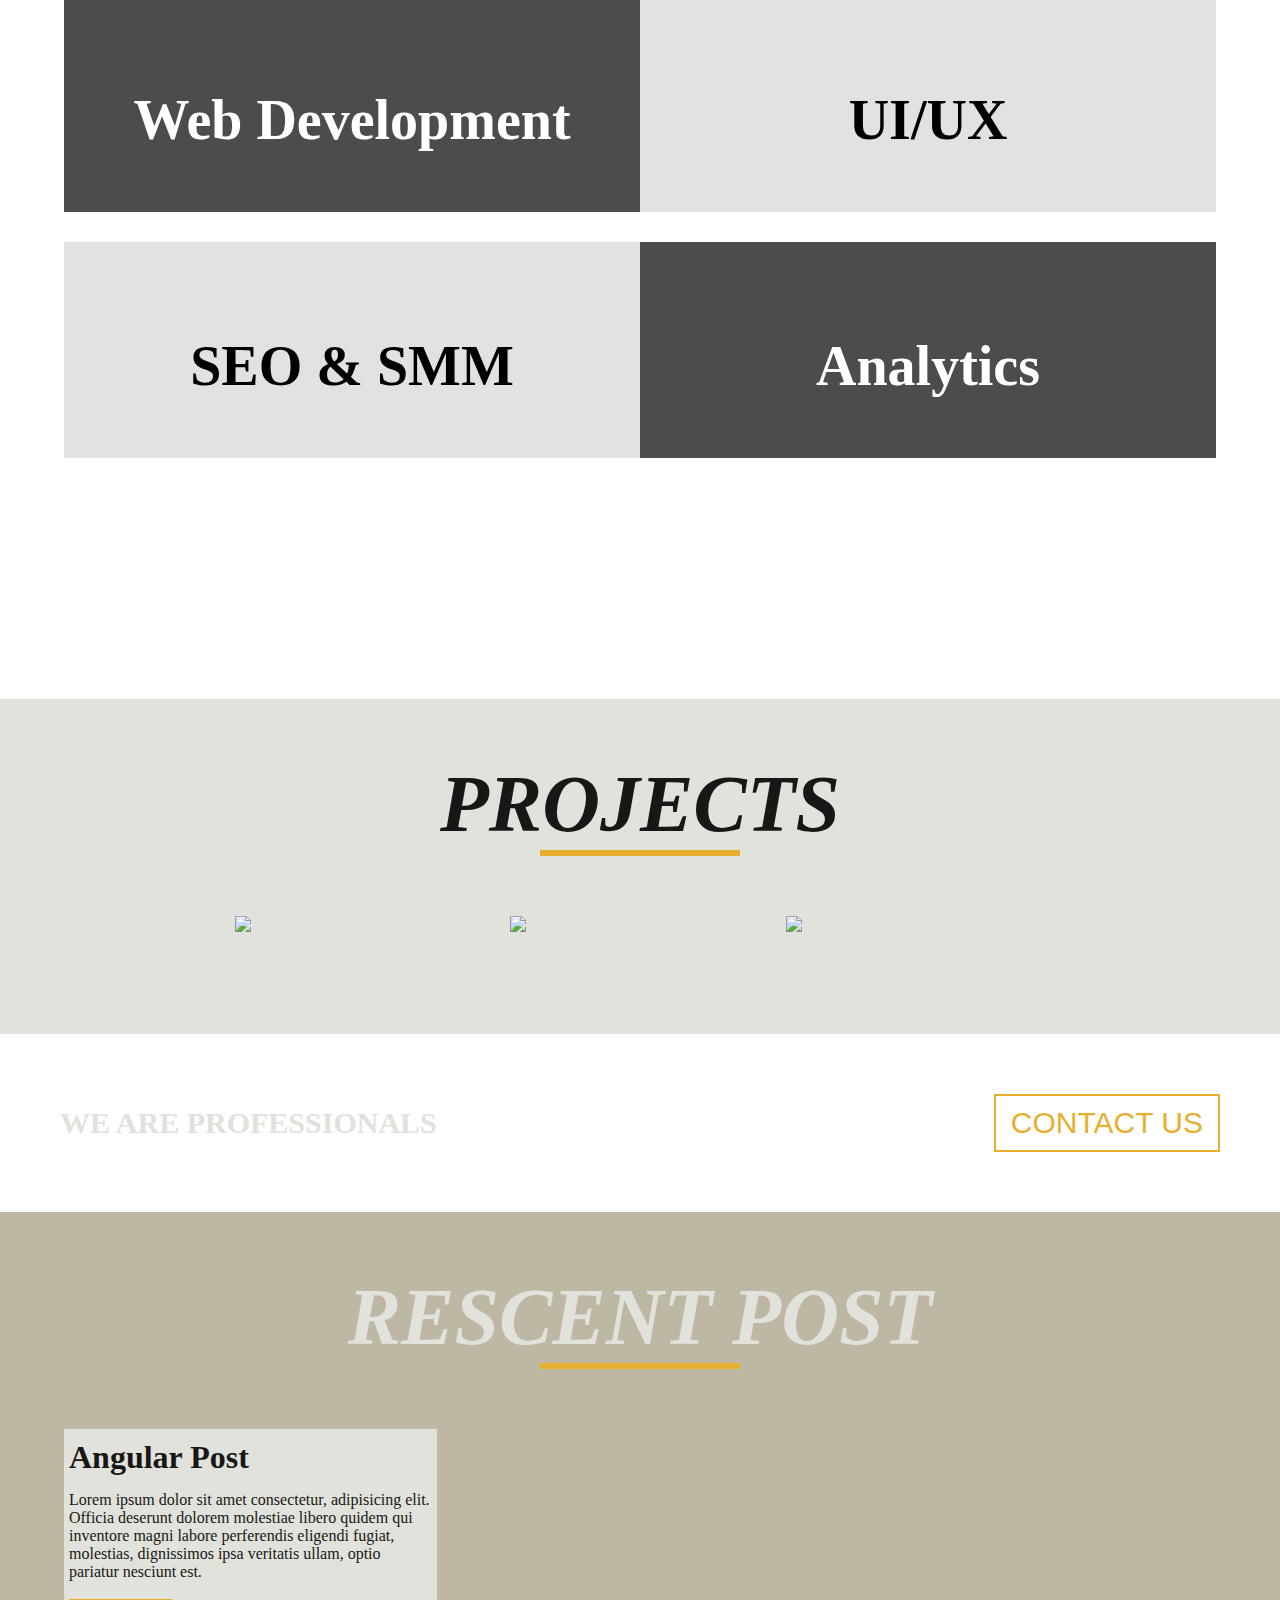
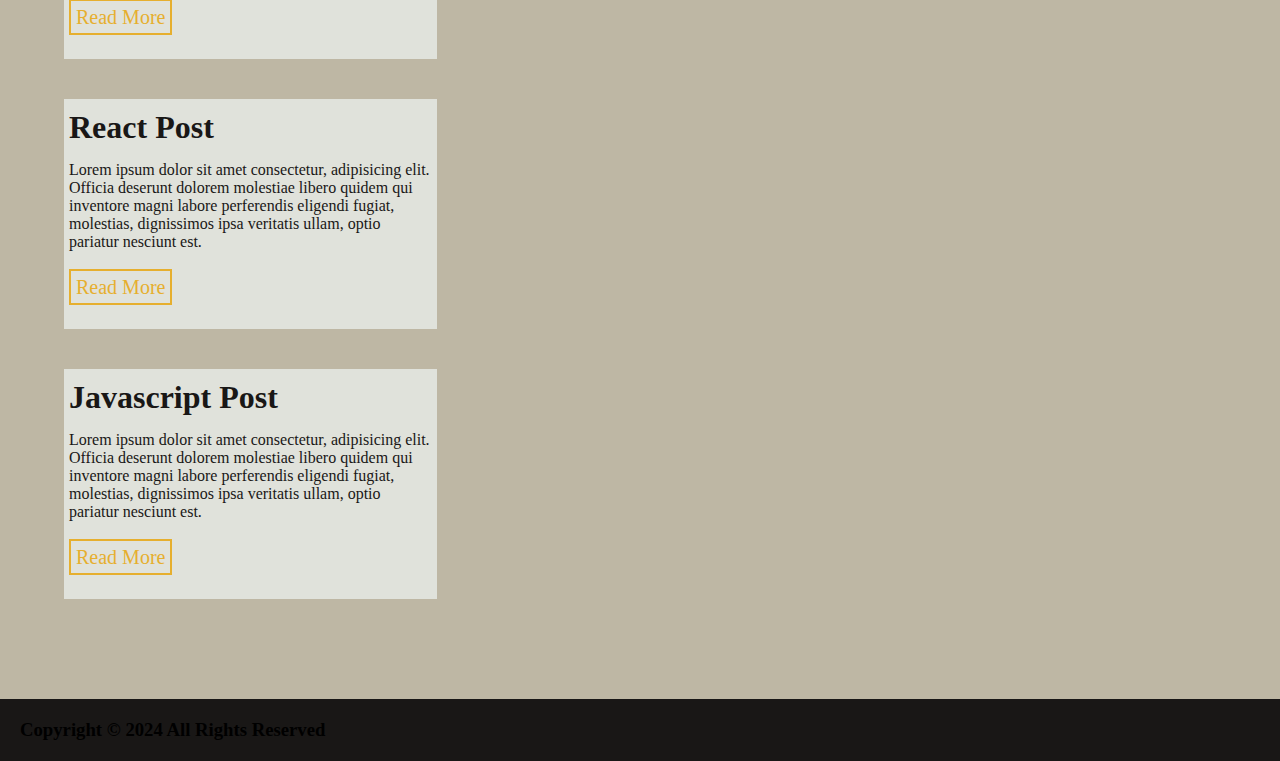
==== commit 3096ce03: "Add files via upload" ====
--- a/index.html
+++ b/index.html
@@ -1,49 +1,307 @@
 <!DOCTYPE html>
 <html lang="en">
-
 <head>
     <meta charset="UTF-8">
     <meta name="viewport" content="width=device-width, initial-scale=1.0">
-    <title>Dark Mode</title>
-    <link rel="stylesheet" href="style.css">
+    <title>Web Agency</title>
+
+    <!-- google fonts -->
+
+    <!-- font awesome -->
+
+    <!-- style.css -->
+        <link rel="stylesheet" href="style.css">
+
 </head>
-
 <body>
-    <div class="hero">
-        <nav>
-            <img src="images2/logo.png" class="logo">
-            <ul>
-                <li><a href="">HOME</a></li>
-                <li><a href="">ABOUT</a></li>
-                <li><a href="">PORTFOLIO</a></li>
-                <li><a href="">SERVICES</a></li>
-                <li><a href="">HIRE ME</a></li>
-            </ul>
-            <img src="images2/Vector (6).png" id="icon">
-        </nav>
-
-        <div class="info">
-            <h1>I'm <span>Habib </span>Jimoh</h1>
-            <p>This is my official portfolio website to showcase my all works related to web <br> Development and UI
-                design.</p>
-            <a href="">Download CV</a>
-        </div>
-
-        <div class="img-box">
-            <!-- <img src="images2/Group 7.png" class="back-img"> -->
-            <img src="images2/hb.jpg">
-        </div>
-
-        <div class="social-links">
-            <img src="images2/Frame 110.png">
-            <img src="images2/Frame 111.png">
-            <img src="images2/Frame 112.png">
-            <img src="images2/Frame 114.png">
-        </div>
-    </div>
-
-
-    <script src="script.js"></script>
+    <!-- nav -->
+
+    <nav>
+        <ul>
+            <li><a href="#" class="logo">Web Agency</a></li>
+            <li><a href="#">Home</a></li>
+            <li><a href="#">Skills</a></li>
+            <li><a href="#">Services</a></li>
+            <li><a href="#">Portfolio</a></li>
+            <li><a href="#">Work</a></li>
+        </ul>
+    </nav>
+    <!-- end of nav -->
+
+    <!-- banner -->
+    <header id="banner">
+        <div class="banner-title">
+            <h1 class="banner-text">Web Agency</h1>
+            <div class="banner-underline"></div>
+            <div class="banner-btn">
+                <button type="button">Buy Now</button>
+                <button type="button">About Us</button>
+            </div>
+        </div>
+    </header>
+    <!-- eND OF BANNER -->
+
+    <!-- sKILLS SECTION -->
+    <section id="skills">
+        <div class="skills-container">
+            <!-- Articles -->
+            <article class="skills-item">
+                <img src="images/Group 7 - Copy.png" alt="">
+                <h1>Code</h1>
+                <p>Lorem ipsum dolor, sit amet consectetur adipisicing elit. Quam, ex a. Numquam vero cupiditate voluptatibus.</p>
+            </article>
+            <!-- End of Articles -->
+            <!-- Articles -->
+            <article class="skills-item">
+                <img src="images/Vector (1).png" alt="">
+                <h1>Documented</h1>
+                <p>Lorem ipsum dolor, sit amet consectetur adipisicing elit. Quam, ex a. Numquam vero cupiditate voluptatibus.</p>
+            </article>
+            <!-- End of Articles -->
+            <!-- Articles -->
+            <article class="skills-item">
+                <img src="images/Vector (2).png" alt="">
+                <h1>Optimized</h1>
+                <p>Lorem ipsum dolor, sit amet consectetur adipisicing elit. Quam, ex a. Numquam vero cupiditate voluptatibus.</p>
+            </article>
+            <!-- End of Articles -->
+            <!-- Articles -->
+            <article class="skills-item">
+                <img src="images/Vector 3.png" alt="">
+                <h1>Retina</h1>
+                <p>Lorem ipsum dolor, sit amet consectetur adipisicing elit. Quam, ex a. Numquam vero cupiditate voluptatibus.</p>
+            </article>
+            <!-- End of Articles -->
+        </div>
+    </section>
+    <!-- End of Skills Section -->
+
+    <!-- Services Section -->
+
+    <section id="services">
+        <!-- Title -->
+            <div class="title">
+                <div class="title-text">
+                    <h1>Services</h1>
+                </div>
+                <div class="title-underline"></div>
+            </div>
+        <!-- End of Title -->
+
+        <div class="service-container">
+            <!-- article -->
+            <article class="service-item service-item-black">
+                <div class="front-text">
+                    <img src="images/Vector (2).png" alt="">
+                    <h1>Web Development</h1>
+                </div>
+
+                <div class="back-text">
+                    <h1>Web Development</h1>
+                    <p>Lorem ipsum dolor sit amet consectetur, adipisicing elit. Deleniti expedita excepturi mollitia ipsum voluptatum unde dolores,</p>
+                    <button type="button">Read More</button>
+                </div>
+            </article>
+            <!-- End of Article -->
+             <!-- article -->
+             <article class="service-item service-item-white">
+                <div class="front-text">
+                    <img src="images/Vector (1).png" alt="">
+                    <h1>UI/UX</h1>
+                </div>
+
+                <div class="back-text">
+                    <h1>UI/UX </h1>
+                    <p>Lorem ipsum dolor sit amet consectetur, adipisicing elit. Deleniti expedita excepturi mollitia ipsum voluptatum unde dolores,</p>
+                    <button type="button">Read More</button>
+                </div>
+            </article>
+            <!-- End of Article -->
+             <!-- article -->
+             <article class="service-item service-item-black">
+                <div class="front-text">
+                    <img src="images/Vector 3.png" alt="">
+                    <h1>Analytics</h1>
+                </div>
+
+                <div class="back-text">
+                    <h1>Analytics</h1>
+                    <p>Lorem ipsum dolor sit amet consectetur, adipisicing elit. Deleniti expedita excepturi mollitia ipsum voluptatum unde dolores,</p>
+                    <button type="button">Read More</button>
+                </div>
+            </article>
+            <!-- End of Article -->
+             <!-- article -->
+             <article class="service-item service-item-white">
+                <div class="front-text">
+                    <img src="images/Vector (2).png" alt="">
+                    <h1>SEO & SMM</h1>
+                </div>
+
+                <div class="back-text">
+                    <h1>SEO & SMM</h1>
+                    <p>Lorem ipsum dolor sit amet consectetur, adipisicing elit. Deleniti expedita excepturi mollitia ipsum voluptatum unde dolores,</p>
+                    <button type="button">Read More</button>
+                </div>
+            </article>
+            <!-- End of Article -->
+        </div>
+    </section>
+
+    <!-- end o services section -->
+
+    <!-- Projects Section -->
+
+    <section id="projects">
+        <!-- title -->
+        <div class="title">
+            <div class="title-text">
+                <h1>Projects</h1>
+            </div>
+            <div class="title-underline"></div>
+        </div>
+        <!-- end of title -->
+        <div class="project-container">
+            <!-- Item -->
+            <article class="project-item">
+                <img src="images/ww.png" alt="image">
+                <div class="img-text">
+                    <h1>Project Flex</h1>
+                    <h6>Design, Web Development</h6>
+                </div>
+                <div class="img-footer">
+                    <div class="footer-icon">
+                        <img src="images/Frame 110 - Copy.png" alt="">
+                    </div>
+                    <div class="footer-date">
+                        May, 30 2024
+                    </div>
+                </div>
+            </article>
+            <!-- End of Item -->
+            
+             <!-- Item -->
+             <article class="project-item">
+                <img src="images/Medium shot smiley kid writing - Copy (2).png" alt="image">
+                <div class="img-text">
+                    <h1>Project Flex</h1>
+                    <h6>Design, Web Development</h6>
+                </div>
+                <div class="img-footer">
+                    <div class="footer-icon">
+                        <img src="images/Frame 111 - Copy.png" alt="">
+                    </div>
+                    <div class="footer-date">
+                        May, 30 2024
+                    </div>
+                </div>
+            </article>
+            <!-- End of Item -->
+
+             <!-- Item -->
+             <article class="project-item">
+                <img src="images/ww.png" alt="image">
+                <div class="img-text">
+                    <h1>Project Flex</h1>
+                    <h6>Design, Web Development</h6>
+                </div>
+                <div class="img-footer">
+                    <div class="footer-icon">
+                        <img src="images/Frame 113 - Copy.png" alt="">
+                    </div>
+                    <div class="footer-date">
+                        May, 30 2024
+                    </div>
+                </div>
+            </article>
+            <!-- End of Item -->
+        </div>
+    </section>
+    <!-- End of Project Section -->
+
+    <!-- Filler Section -->
+    <section id="filler-contact">
+        <h1>We Are Professionals</h1>
+        <button type="button">Contact US</button>
+    </section>
+    <!-- End of Filler Section -->
+
+    <!-- Post Section -->
+    <section id="post">
+        <!-- title -->
+        <div class="title">
+            <div class="title-text">
+                <h1>Rescent Post</h1>
+            </div>
+            <div class="title-underline"></div>
+        </div>
+        <!-- End of Title -->
+        <div class="post-container">
+        <!-- Post -->
+        <article class="post-item">
+            <!-- Card -->
+            <div class="img-container">
+                <img src="images/Group of african kids learning together - Copy - Copy.png" alt="">
+            </div>
+            <div class="text-container">
+                <h1>Angular Post</h1>
+                <p>Lorem ipsum dolor sit amet consectetur, adipisicing elit. Officia deserunt dolorem molestiae libero quidem qui inventore magni labore perferendis eligendi fugiat, molestias, dignissimos ipsa veritatis ullam, optio pariatur nesciunt est.</p>
+                <a href="#">Read More</a>
+            </div>
+
+        </article>
+        <!-- End of Post -->
+        </div>
+        <div class="post-container">
+            <!-- Post -->
+            <article class="post-item">
+                <!-- Card -->
+                <div class="img-container">
+                    <img src="images/Ecstatic protesters marching through the city.png" alt="">
+                </div>
+                <div class="text-container">
+                    <h1>React Post</h1>
+                    <p>Lorem ipsum dolor sit amet consectetur, adipisicing elit. Officia deserunt dolorem molestiae libero quidem qui inventore magni labore perferendis eligendi fugiat, molestias, dignissimos ipsa veritatis ullam, optio pariatur nesciunt est.</p>
+                    <a href="#">Read More</a>
+                </div>
+    
+            </article>
+            <!-- End of Post -->
+            </div>
+            <div class="post-container">
+                <!-- Post -->
+                <article class="post-item">
+                    <!-- Card -->
+                    <div class="img-container">
+                        <img src="images/Group of five african college students spending time together on campus at university yard black afro friends studying and gives high five each other - Copy (2).png" alt="">
+                    </div>
+                    <div class="text-container">
+                        <h1>Javascript Post</h1>
+                        <p>Lorem ipsum dolor sit amet consectetur, adipisicing elit. Officia deserunt dolorem molestiae libero quidem qui inventore magni labore perferendis eligendi fugiat, molestias, dignissimos ipsa veritatis ullam, optio pariatur nesciunt est.</p>
+                        <a href="#">Read More</a>
+                    </div>
+        
+                </article>
+                <!-- End of Post -->
+                </div>
+    </section>
+    <!-- End of Post Section -->
+
+    <!-- footer -->
+    <footer>
+        <div class="footer-text">
+            <h3>Copyright &copy; 2024 All Rights Reserved</h3>
+        </div>
+
+        <div class="footer-icon">
+            <img src="images/Frame 110 - Copy.png" alt="">
+            <img src="images/Frame 111 - Copy.png" alt="">
+            <img src="images/Frame 112 - Copy.png" alt="">
+            <img src="images/Frame 113 - Copy.png" alt="">
+            <img src="images/Frame 114 - Copy.png" alt="">
+        </div>
+    </footer>
+
+    <!-- End of Footer -->
 </body>
-
 </html>--- a/style.css
+++ b/style.css
@@ -1,135 +1,539 @@
+/* Black #191716 */
+/* white #e0e2db */
+/* yellow #e6af2e */
+/* gray #beb7a4 */
+
 * {
     margin: 0;
     padding: 0;
-}
-
-
-:root {
-    --primary-color: #edf2fc;
-    --secondary-color: #212121;
-}
-
-.dark-theme {
-    --primary-color: #000106;
-    --secondary-color: #fff;
-}
-
-#icon {
-    width: 30px;
-    cursor: pointer;
-}
+    box-sizing: border-box;
+}
+
+body {
+    font-family: 'Roboto' sans-serif;
+}
+
+/* nav */
 
 nav ul {
-    flex: 1;
-    text-align: right;
-}
-
-
-
-.hero {
-    height: 100vh;
-    width: 100%;
-    background: var(--primary-color);
-    font-family: sans-serif;
-    position: relative;
-}
-
-nav {
-    width: 84%;
-    margin: auto;
-    padding: 20px 0;
-    display: flex;
-    align-items: flex;
-    align-items: center;
-    justify-content: space-between;
-}
-
-.logo {
-    width: 100px;
-    cursor: pointer;
-}
-
-nav ul li {
-    display: inline-block;
-    list-style: none;
-    margin: 10px 20px;
+    list-style-type: none;
+    border-top: 6px solid #e6af2e;
+    background-color: #191716;
 }
 
 nav ul li a {
     text-decoration: none;
-    color: var(--secondary-color);
+    display: block;
+    text-align: center;
+    font-size: 20px;
+    padding: 15px 25px;
+    color: #e6af2e;
 }
 
 nav ul li a:hover {
-    color: #ff4321;
-}
-
-.info {
-    margin-left: 8%;
-    margin-top: 15%;
-}
-
-.info h1 {
-    font-size: 70px;
-    color: var(--secondary-color);
+    color: #e0e2db;
+}
+
+.logo {
+    display: flex;
+    justify-content: space-between;
+    text-transform: uppercase;
+    font-size: 40px;
+    background: #e6af2e;
+    color: #191716;
+    font-style: italic;
+}
+
+.logo:hover {
+    background-color: #e0e2db;
+    color: #e6af2e;
+}
+
+@media screen and (min-width: 576px) {
+    nav ul {
+        display: flex;
+        flex-wrap: wrap;
+        align-items: baseline;
+        justify-content: space-between;
+    }
+
+    nav ul li {
+        flex: 1 0 auto;
+    }
+
+    .logo {
+        display: block;
+        text-align: center;
+    }
+}
+/* *##############################Banner#####################* */
+#banner {
+    min-height: 90vh;
+    background: linear-gradient(rgba(0,0,0,0.5), rgba(0,0,0,0.5)),
+    url(images/Group\ of\ african\ kids\ learning\ together\ -\ Copy\ -\ Copy.png);
+    background-attachment: fixed;
+    background-position: center;
+    background-size: cover;
+    background-repeat: no repeat;
+    display: flex;
+    align-items: center;
+    justify-content: center;
+}
+
+.banner-text {
+    font-size: 50px;
+    text-transform: uppercase;
+    color: #e0e2db;
+    font-style: italic;
+}
+
+.banner-underline {
+    width: 200px;
+    border: 3px solid #191716;
+    margin: 10px auto 20px auto;
+}
+
+.banner-btn {
+    display: flex;
+    justify-content: space-between;
+}
+
+.banner-btn button {
+    font-size: 30px;
+    padding: 15px;
+    text-transform: uppercase;
+    margin: 0 10px;
+    background: transparent;
+    color: #e6af2e;
+    border: 2px solid #e6af2e;
+}
+
+.banner-btn button:hover {
+    color: #e0e2db;
+    background: #e6af2e;
+}
+
+/* #####################SKills Section####################### */
+
+#skills {
+    padding: 60px 0;
+    background-color: #beb7a4;
+}
+
+.skills-container {
+    max-width: 95vh;
+    margin: 0 auto;
+}
+
+.skills-item {
+    text-align: center;
+    margin: 20px 0;
+}
+
+.skills-item .img {
+    font-size: 60px;
+    color: #191716;
+    letter-spacing: 1px;
+}
+
+.skills-item h1 {
+    font-size: 30px;
+    letter-spacing: 2px;
+    margin: 30px 0;
+    color: #e6af2e;
+    text-transform: uppercase;
+}
+
+.skills-item p {
+    width: 75%;
+    margin: 0 auto;
+    color: #e0e2db;
+}
+
+@media screen and (min-width:576px) {
+    .skills-container {
+        display: grid;
+        grid-template-columns: 1fr 1fr;
+        grid-column-gap: 1em;
+        justify-content: center;
+    }
+}
+
+@media screen and (min-width:992px) {
+    .skills-container {
+        display: grid;
+        grid-template-columns: repeat(4, 1fr);
+        grid-column-gap: 150px;
+        justify-content: center;
+    }
+}
+
+/* Title */
+
+.title {
+    margin: 40px 0;
+}
+
+.title-text {
+    text-align: center;
+    font-size: 40px;
+    color: #e0e2db;
+    font-style: italic;
+    text-transform: uppercase;
+}
+
+.title-underline {
+    width: 200px;
+    border: 3px solid #e6af2e;
+    margin: auto;
+}
+
+/* Services */
+
+#services {
+    min-height: 100vh;
+    background: url(images/Group\ of\ five\ african\ college\ students\ spending\ time\ together\ on\ campus\ at\ university\ yard\ black\ afro\ friends\ studying\ and\ gives\ high\ five\ each\ other\ -\ Copy\ -\ Copy.png);
+    background-attachment: fixed;
+    background-position: center;
+    background-size: cover;
+    background-repeat: no-repeat;
+    padding: 20px 0 80px 0;
+}
+
+.service-container {
+    max-width: 90vw;
+    margin: 0 auto;
+    color: #e0e2db;
+}
+
+.service-item {
+    overflow: hidden;
+    position: relative;
+    padding: 60px;
+}
+
+.service-item {
+    font-size: 28px;
+    margin-bottom: 30px;
+    color: #e6af2e;
+}
+
+.service-item-black {
+    background: linear-gradient(rgba(0,0,0,0.7),rgba(0,0,0,0.7));
+    color: white;
+}
+
+
+.service-item-white {
+    background: linear-gradient(rgba(206,206,206,0.6),rgba(206,206,206,0.6));
+    color: black;
+}
+
+.front-text {
+    text-align: center;
+    transition: transform 2s;
+}
+
+.back-text {
+    position: absolute;
+    bottom: -15em;
+    width: 75%;
+    margin: 0 auto;
+    height: 100%;
+    transition: bottom 2s;
+    padding: 30px 0;
+}
+
+.back-text h1 {
     margin-bottom: 20px;
 }
 
-span {
-    color: #ff4321;
-}
-
-.info p {
-    color: var(--secondary-color);
-    line-height: 22px;
-}
-
-.info a {
-    background: var(--secondary-color);
-    padding: 10px 18px;
+.back-text button {
+    margin-top: 20px;
+    padding: 10px 20px;
+    background: transparent;
+    border: 2px solid #e6af2e;
+    font-size: 15px;
+    color: #e6af2e;
+}
+
+.back-text button:hover {
+    background-color: #e6af2e;
+    color: #191716;
+}
+
+.service-item-white button {
+    background: #e6af2e;
+    color: #191716;
+}
+
+.service-item-white button:hover {
+    background: #191716;
+    border-color: #191716;
+    color: #e6af2e;
+}
+
+.service-item:hover .front-text {
+    transform: translateY(-200px);
+}
+
+.service-item:hover .back-text {
+    bottom: 0;
+}
+
+@media screen and (min-width:776px) {
+    .service-container {
+        display: grid;
+        grid-template-columns: 1fr 1fr;
+    }
+
+
+    .service-container .service-item:nth-of-type(1) {
+        order: 1
+    }
+
+    .service-container .service-item:nth-of-type(2) {
+        order: 2
+    }
+
+    .service-container .service-item:nth-of-type(3) {
+        order: 4
+    }
+
+    .service-container .service-item:nth-of-type(4) {
+        order: 3
+    }
+
+}
+
+/* Projects */
+#projects .title-text {
+    color: #191716;
+}
+
+#projects {
+    padding: 20px 0 80px 0;
+    background-color: #e0e2db;
+}
+
+.project-container {
+    max-width: 90vh;
+    margin: 0 auto;
+}
+
+.project-item {
+    position: relative;
+    background: linear-gradient(rgba(0,0,0,0.8)rgba(0,0,0,0.8));
+    color: #e0e2db;
+    overflow: hidden;
+    margin: 20px 0; 
+}
+
+#project img {
+    width: 100%;
+    min-height: 100%;
+    display: block;
+    transition: transform 4s;
+}
+
+.img-text {
+    position: absolute;
+    top: 50%;
+    left: 50%;
+    transform: translate(-50%, -50%);
+    text-align: center;
+    opacity: 0;
+    transition: opacity 4s;
+} 
+
+.img-footer {
+    display: flex;
+    justify-content: space-between;
+    width: 100%;
+    position: absolute;
+    left: 0;
+    bottom: 0;
+    padding: 10px;
+    font-size: 20px;
+    opacity: 0;
+    color: #e6af2e;
+    transition: opacity 4s;
+}
+
+.img-text h1 {
+    font-size: 30px;
+    margin-bottom: 10px;
+}
+
+.img-text h6 {
+    font-size: 15px;
+}
+
+.project-item:hover img {
+    opacity: 0.4;
+    transform: scale(1.3);
+}
+
+.project-item:hover .img-text,
+.project-item:hover .img-footer {
+    opacity: 1;
+}
+
+@media screen and (min-width: 567px) {
+    .project-container {
+        display: grid;
+        grid-template-columns: repeat(2, 1fr);
+        grid-column-gap: 1em;       
+    }    
+}
+
+@media screen and (min-width:992px) {
+    .project-container {
+        display: grid;
+        grid-template-columns: repeat(3, 1fr);
+        grid-column-gap: 1em;
+    }
+}
+
+/* Filler Contacts */
+
+#filler-contact {
+    background: linear-gradient(rgba(0,0,0,0.5),rgba(0,0,0,0.5));
+    background: url(images/Ecstatic\ protesters\ marching\ through\ the\ city.png);  
+    background-attachment: fixed;
+    background-position: center;
+    background-size: cover;
+    background-repeat: no-repeat;
+    display: flex;
+    align-items: baseline;
+    justify-content: space-between;
+    flex-wrap: wrap;
+    padding: 60px;
+}
+
+#filler-contact h1 {
+    font-size: 30px;
+    text-transform: uppercase;
+    color: #e0e2db;
+    margin-bottom: 10px;
+}
+
+#filler-contact button {
+    font-size: 30px;
+    text-transform: uppercase;
+    color: #e6af2e;
+    border: 2px solid #e6af2e;
+    padding: 10px 15px;
+    background: transparent;
+}
+
+#filler-contact button:hover {
+    background: #e6af2e;
+    color: #191716;
+}
+
+/* Posts */
+
+#post {
+    background: #beb7a4;
+    padding: 20px 0 80px 0;
+}
+
+.post-container {
+    max-width: 90vw;
+    margin: 0 auto;
+}
+
+.post-item {
+    background-color: #e0e2db;
+    color: #191716;
+    margin: 20px 0;
+}
+
+#post img {
+    width: 100%;
+    display: block;
+}
+
+img-container {
+    position: relative;
+    background: linear-gradient(rgba(0,0,0,0.8)rgba(0,0,0,0.8));
+}
+
+.img-container:hover img {
+    opacity: 0.4;
+}
+
+.text-container {
+    padding: 10px 5px 30px 5px;
+}
+
+.text-container p {
+    margin: 15px 0 25px 0;
+}
+
+.text-container a {
     text-decoration: none;
-    color: var(--primary-color);
-    display: inline-block;
-    margin: 30px 0;
-    border-radius: 5px;
-}
-
-.img-box {
-    width: 45%;
-    height: 80%;
-    position: absolute;
-    bottom: 0;
-    right: 100px;
-}
-
-.img-box img {
-    height: 100%;
-    position: absolute;
-    left: 50%;
-    bottom: 0;
-    transform: translateX(-50%);
-    transition: bottom 1s, left 1s;
-}
-
-.img-box:hover .back-img {
-    bottom: 40px;
-}
-
-.img-box:hover .main-img {
-    left: 54px;
-}
-
-.social-links {
-    margin-left: 8%;
-    margin-top: 100px;
-}
-
-.social-links a {
+    font-size: 20px;
+    padding: 5px;
+    border: 2px solid #e6af2e;
+    color: #e6af2e;
+    margin-bottom: 20px;
+}
+
+.text-container a:hover {
+    background-color: #191716;
+    border-color: #191716;
+}
+
+@media screen and (min-width:576px) {
+    .post-container {
+        display: grid;
+        grid-template-columns: repeat(2, 1fr);
+        grid-column-gap: 1em;
+        grid-row-gap: 1em;
+    }
+}
+
+
+@media screen and (min-width:992px) {
+    .post-container {
+        display: grid;
+        grid-template-columns: repeat(3, 1fr);
+        grid-column-gap: 1em;
+        grid-row-gap: 1em;
+    }
+}
+
+/* Footer */
+
+footer {
+    background-color: #191716;
+    padding: 20px;
+    display: flex;
+    flex-wrap: wrap;
+    justify-content: space-between;
+    align-items: baseline;
+}
+
+footer-text {
+    text-transform: uppercase;
+    font-size: 15px;
+    color: #e0e2db;
+    margin-bottom: 10px;
+}
+
+.footer-icon img {
     font-size: 30px;
-    color: var(--secondary-color);
-    margin-right: 20px;
-}
-
-.social-links a:hover {
-    color: #ff4321;
-}+}
+
+.footer-icon img {
+    margin-right: 10px;
+    color: #e0e2db;
+    transition: transform 0.5s;
+}
+
+.footer-icon img:hover {
+    color: #e6af2e;
+    transform: translateY(-15px);
+}
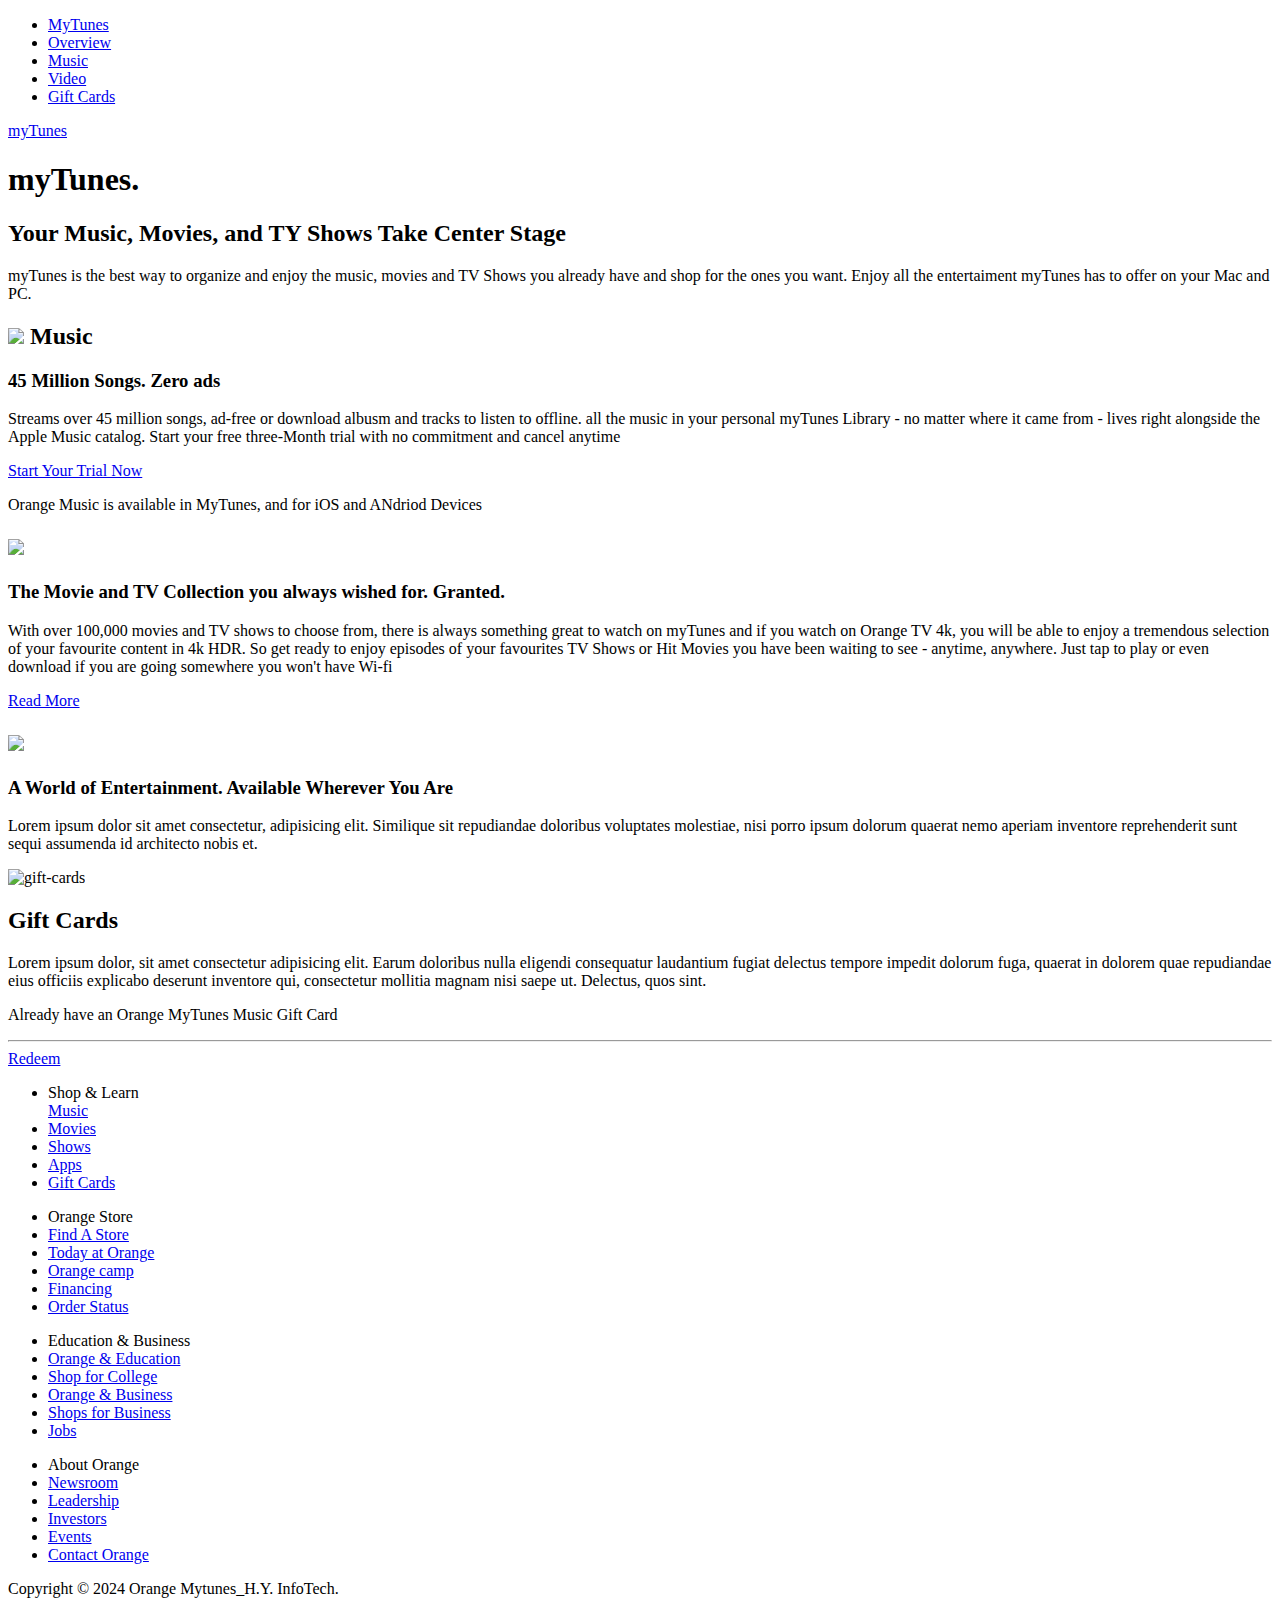
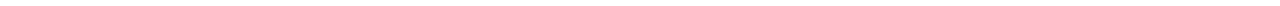
==== commit 0a7b44ee: "Add files via upload" ====
--- a/index.html
+++ b/index.html
@@ -3,305 +3,189 @@
 <head>
     <meta charset="UTF-8">
     <meta name="viewport" content="width=device-width, initial-scale=1.0">
-    <title>Web Agency</title>
-
-    <!-- google fonts -->
-
-    <!-- font awesome -->
-
-    <!-- style.css -->
-        <link rel="stylesheet" href="style.css">
-
+    <link rel="stylesheet" href="css/style.css">
+    <link rel="icon" href="img/icon.png">
+    <title>Welcome to myTunes</title>
 </head>
 <body>
-    <!-- nav -->
-
-    <nav>
-        <ul>
-            <li><a href="#" class="logo">Web Agency</a></li>
-            <li><a href="#">Home</a></li>
-            <li><a href="#">Skills</a></li>
-            <li><a href="#">Services</a></li>
-            <li><a href="#">Portfolio</a></li>
-            <li><a href="#">Work</a></li>
-        </ul>
-    </nav>
-    <!-- end of nav -->
-
-    <!-- banner -->
-    <header id="banner">
-        <div class="banner-title">
-            <h1 class="banner-text">Web Agency</h1>
-            <div class="banner-underline"></div>
-            <div class="banner-btn">
-                <button type="button">Buy Now</button>
-                <button type="button">About Us</button>
+        <!-- Showcase & Nav  -->
+            <div id="showcase">
+                <header>
+                    <nav class="cf">
+                        <ul class="cf">
+                            <li class="hide-on-small">
+                                <a href="#showcase">MyTunes</a>
+                            </li>
+                            <li>
+                                <a href="#showcase">Overview</a>
+                            </li>
+                            <li>
+                                <a href="#music">Music</a>
+                            </li>
+                            <li>
+                                <a href="#video">Video</a>
+                            </li>
+                            <li>
+                                <a href="#gift-cards">Gift Cards</a>
+                            </li>
+                        </ul>
+                        <a href="#" id="openup">myTunes</a>
+                    </nav>
+                </header>
+                    <div class="section-main container" >
+                        <h1>myTunes.</h1>
+                        <h2>Your Music, Movies, and TY Shows Take Center Stage</h2>
+                        <p class="lead hide-on-small">
+                            myTunes is the best way to organize and enjoy the music, movies and TV Shows you already have and  shop for the ones you want. Enjoy all the entertaiment myTunes has to offer on your Mac and PC.
+                        <p>
+                    </div>
             </div>
-        </div>
-    </header>
-    <!-- eND OF BANNER -->
-
-    <!-- sKILLS SECTION -->
-    <section id="skills">
-        <div class="skills-container">
-            <!-- Articles -->
-            <article class="skills-item">
-                <img src="images/Group 7 - Copy.png" alt="">
-                <h1>Code</h1>
-                <p>Lorem ipsum dolor, sit amet consectetur adipisicing elit. Quam, ex a. Numquam vero cupiditate voluptatibus.</p>
-            </article>
-            <!-- End of Articles -->
-            <!-- Articles -->
-            <article class="skills-item">
-                <img src="images/Vector (1).png" alt="">
-                <h1>Documented</h1>
-                <p>Lorem ipsum dolor, sit amet consectetur adipisicing elit. Quam, ex a. Numquam vero cupiditate voluptatibus.</p>
-            </article>
-            <!-- End of Articles -->
-            <!-- Articles -->
-            <article class="skills-item">
-                <img src="images/Vector (2).png" alt="">
-                <h1>Optimized</h1>
-                <p>Lorem ipsum dolor, sit amet consectetur adipisicing elit. Quam, ex a. Numquam vero cupiditate voluptatibus.</p>
-            </article>
-            <!-- End of Articles -->
-            <!-- Articles -->
-            <article class="skills-item">
-                <img src="images/Vector 3.png" alt="">
-                <h1>Retina</h1>
-                <p>Lorem ipsum dolor, sit amet consectetur adipisicing elit. Quam, ex a. Numquam vero cupiditate voluptatibus.</p>
-            </article>
-            <!-- End of Articles -->
-        </div>
-    </section>
-    <!-- End of Skills Section -->
-
-    <!-- Services Section -->
-
-    <section id="services">
-        <!-- Title -->
-            <div class="title">
-                <div class="title-text">
-                    <h1>Services</h1>
+        <!-- Music Section -->
+            <section id="music" class="section">
+                <div class="container">
+                    <h2 class="section-head">
+                        <img src="img/icon.png"> Music
+                    </h2>
+                    <h3>45 Million Songs. Zero ads </h3>
+                    <p class="lead">Streams over 45 million songs, ad-free or download albusm and tracks to listen to offline. all the music in your personal myTunes Library - no matter where it came from - lives right alongside the Apple Music catalog. Start your free three-Month trial with no commitment and cancel anytime</p>
+                    <a href="#" class="btn btn-primary mb">Start Your Trial Now</a>
+                    <p class="text-light">Orange Music is available in MyTunes, and for iOS and ANdriod Devices</p>
                 </div>
-                <div class="title-underline"></div>
-            </div>
-        <!-- End of Title -->
-
-        <div class="service-container">
-            <!-- article -->
-            <article class="service-item service-item-black">
-                <div class="front-text">
-                    <img src="images/Vector (2).png" alt="">
-                    <h1>Web Development</h1>
+                    <h2 class="pix">
+                        <img src="img/dd.png">
+                    </h2>
+            </section>
+        <!-- Video Section -->
+            <section id="video" class="section bg-light">
+                <div class="container">
+                    <h3>The Movie and TV Collection you always wished for. Granted.</h3>
+                    <p class="lead">
+                        With over 100,000 movies and TV shows to choose from, there is always something great to watch on myTunes and if you watch on Orange TV 4k, you will be able to enjoy a tremendous selection of your favourite content in 4k HDR. So get ready to enjoy episodes of your favourites TV Shows or Hit Movies you have been waiting to see - anytime, anywhere. Just tap to play or even download if you are going somewhere you won't have Wi-fi
+                    </p>
+                    <a href="#" class="btn btn-secondary">Read More</a>
                 </div>
-
-                <div class="back-text">
-                    <h1>Web Development</h1>
-                    <p>Lorem ipsum dolor sit amet consectetur, adipisicing elit. Deleniti expedita excepturi mollitia ipsum voluptatum unde dolores,</p>
-                    <button type="button">Read More</button>
+                <h2 class="pix">
+                    <img src="img/ee.png">
+                </h2>
+            </section>
+        <!-- Entertaiment Section -->
+            <section id="entertainment" class="section">
+                <div class="container">
+                    <h3>A World of Entertainment. Available Wherever You Are</h3>
+                    <p class="lead">Lorem ipsum dolor sit amet consectetur, adipisicing elit. Similique sit repudiandae doloribus voluptates molestiae, nisi porro ipsum dolorum quaerat nemo aperiam inventore reprehenderit sunt sequi assumenda id architecto nobis et.</p>
                 </div>
-            </article>
-            <!-- End of Article -->
-             <!-- article -->
-             <article class="service-item service-item-white">
-                <div class="front-text">
-                    <img src="images/Vector (1).png" alt="">
-                    <h1>UI/UX</h1>
-                </div>
-
-                <div class="back-text">
-                    <h1>UI/UX </h1>
-                    <p>Lorem ipsum dolor sit amet consectetur, adipisicing elit. Deleniti expedita excepturi mollitia ipsum voluptatum unde dolores,</p>
-                    <button type="button">Read More</button>
-                </div>
-            </article>
-            <!-- End of Article -->
-             <!-- article -->
-             <article class="service-item service-item-black">
-                <div class="front-text">
-                    <img src="images/Vector 3.png" alt="">
-                    <h1>Analytics</h1>
-                </div>
-
-                <div class="back-text">
-                    <h1>Analytics</h1>
-                    <p>Lorem ipsum dolor sit amet consectetur, adipisicing elit. Deleniti expedita excepturi mollitia ipsum voluptatum unde dolores,</p>
-                    <button type="button">Read More</button>
-                </div>
-            </article>
-            <!-- End of Article -->
-             <!-- article -->
-             <article class="service-item service-item-white">
-                <div class="front-text">
-                    <img src="images/Vector (2).png" alt="">
-                    <h1>SEO & SMM</h1>
-                </div>
-
-                <div class="back-text">
-                    <h1>SEO & SMM</h1>
-                    <p>Lorem ipsum dolor sit amet consectetur, adipisicing elit. Deleniti expedita excepturi mollitia ipsum voluptatum unde dolores,</p>
-                    <button type="button">Read More</button>
-                </div>
-            </article>
-            <!-- End of Article -->
-        </div>
-    </section>
-
-    <!-- end o services section -->
-
-    <!-- Projects Section -->
-
-    <section id="projects">
-        <!-- title -->
-        <div class="title">
-            <div class="title-text">
-                <h1>Projects</h1>
-            </div>
-            <div class="title-underline"></div>
-        </div>
-        <!-- end of title -->
-        <div class="project-container">
-            <!-- Item -->
-            <article class="project-item">
-                <img src="images/ww.png" alt="image">
-                <div class="img-text">
-                    <h1>Project Flex</h1>
-                    <h6>Design, Web Development</h6>
-                </div>
-                <div class="img-footer">
-                    <div class="footer-icon">
-                        <img src="images/Frame 110 - Copy.png" alt="">
-                    </div>
-                    <div class="footer-date">
-                        May, 30 2024
+            </section>
+        <!-- Gift Card Section -->
+            <section id="gift-cards" class="section bg-light">
+                <div class="container">
+                    <div class="gift-cards">
+                        <div> 
+                            <img src="img/Vector.png" alt="gift-cards">
+                        </div>
+                        <div>
+                            <h2>Gift Cards</h2>
+                            <p>
+                                Lorem ipsum dolor, sit amet consectetur adipisicing elit. Earum doloribus nulla eligendi consequatur laudantium fugiat delectus tempore impedit dolorum fuga, quaerat in dolorem quae repudiandae eius officiis explicabo deserunt inventore qui, consectetur mollitia magnam nisi saepe ut. Delectus, quos sint.
+                            </p>
+                            <p>
+                                Already have an Orange MyTunes Music Gift Card
+                            </p>
+                            <hr>
+                            <a href="#" class="text-secondary">
+                                <img src="img/icon.png" alt="">Redeem
+                            </a>
+                        </div>
                     </div>
                 </div>
-            </article>
-            <!-- End of Item -->
-            
-             <!-- Item -->
-             <article class="project-item">
-                <img src="images/Medium shot smiley kid writing - Copy (2).png" alt="image">
-                <div class="img-text">
-                    <h1>Project Flex</h1>
-                    <h6>Design, Web Development</h6>
+            </section>
+
+        <!-- Footer -->
+        <footer>
+            <div class="container">
+                <div class="footer-cols">
+                    <ul>
+                        <li>Shop & Learn</li>
+                        <a href="#">Music</a>
+                        <li>
+                        <a href="#">Movies</a>
+                        </li>
+                        <li>
+                            <a href="#">Shows</a>
+                        </li>
+                        <li>
+                            <a href="#">Apps</a>
+                        </li>
+                        <li>
+                            <a href="#">Gift Cards</a>
+                        </li>
+                    </ul>
+
+                    <ul>
+                        <li>Orange Store</li>
+                        <li>
+                            <a href="#">Find A Store</a>
+                        </li>
+                        <li>
+                            <a href="#">Today at Orange</a>
+                        </li>
+                        <li>
+                            <a href="#">Orange camp</a>
+                        </li>
+                        <li>
+                            <a href="#">Financing</a>
+                        </li>
+                        <li>
+                            <a href="#">Order Status</a>
+                        </li>
+                    </ul>
+
+                    <ul>
+                        <li>Education & Business</li>
+                        <li>
+                            <a href="#">Orange & Education</a>
+                        </li>
+                        <li>
+                            <a href="#">Shop for College</a>
+                        </li>
+                        <li>
+                            <a href="#">Orange & Business</a>
+                        </li>
+                        <li>
+                            <a href="#">Shops for Business</a>
+                        </li>
+                        <li>
+                            <a href="#">Jobs</a>
+                        </li>
+                    </ul>
+
+                    <ul>
+                        <li>About Orange</li>
+                        <li>
+                            <a href="#">Newsroom</a>
+                        </li>
+                        <li>
+                            <a href="#">Leadership</a>
+                        </li>
+                        <li>
+                            <a href="#">Investors</a>
+                        </li>
+                        <li>
+                            <a href="#">Events</a>
+                        </li>
+                        <li>
+                            <a href="#">Contact Orange</a>
+                        </li>
+                    </ul>
                 </div>
-                <div class="img-footer">
-                    <div class="footer-icon">
-                        <img src="images/Frame 111 - Copy.png" alt="">
-                    </div>
-                    <div class="footer-date">
-                        May, 30 2024
-                    </div>
-                </div>
-            </article>
-            <!-- End of Item -->
+            </div>
+            <div class="footer-bottom text-center">
+                Copyright &copy; 2024 Orange Mytunes_H.Y. InfoTech.
+            </div>
+        </footer>
 
-             <!-- Item -->
-             <article class="project-item">
-                <img src="images/ww.png" alt="image">
-                <div class="img-text">
-                    <h1>Project Flex</h1>
-                    <h6>Design, Web Development</h6>
-                </div>
-                <div class="img-footer">
-                    <div class="footer-icon">
-                        <img src="images/Frame 113 - Copy.png" alt="">
-                    </div>
-                    <div class="footer-date">
-                        May, 30 2024
-                    </div>
-                </div>
-            </article>
-            <!-- End of Item -->
-        </div>
-    </section>
-    <!-- End of Project Section -->
-
-    <!-- Filler Section -->
-    <section id="filler-contact">
-        <h1>We Are Professionals</h1>
-        <button type="button">Contact US</button>
-    </section>
-    <!-- End of Filler Section -->
-
-    <!-- Post Section -->
-    <section id="post">
-        <!-- title -->
-        <div class="title">
-            <div class="title-text">
-                <h1>Rescent Post</h1>
-            </div>
-            <div class="title-underline"></div>
-        </div>
-        <!-- End of Title -->
-        <div class="post-container">
-        <!-- Post -->
-        <article class="post-item">
-            <!-- Card -->
-            <div class="img-container">
-                <img src="images/Group of african kids learning together - Copy - Copy.png" alt="">
-            </div>
-            <div class="text-container">
-                <h1>Angular Post</h1>
-                <p>Lorem ipsum dolor sit amet consectetur, adipisicing elit. Officia deserunt dolorem molestiae libero quidem qui inventore magni labore perferendis eligendi fugiat, molestias, dignissimos ipsa veritatis ullam, optio pariatur nesciunt est.</p>
-                <a href="#">Read More</a>
-            </div>
-
-        </article>
-        <!-- End of Post -->
-        </div>
-        <div class="post-container">
-            <!-- Post -->
-            <article class="post-item">
-                <!-- Card -->
-                <div class="img-container">
-                    <img src="images/Ecstatic protesters marching through the city.png" alt="">
-                </div>
-                <div class="text-container">
-                    <h1>React Post</h1>
-                    <p>Lorem ipsum dolor sit amet consectetur, adipisicing elit. Officia deserunt dolorem molestiae libero quidem qui inventore magni labore perferendis eligendi fugiat, molestias, dignissimos ipsa veritatis ullam, optio pariatur nesciunt est.</p>
-                    <a href="#">Read More</a>
-                </div>
-    
-            </article>
-            <!-- End of Post -->
-            </div>
-            <div class="post-container">
-                <!-- Post -->
-                <article class="post-item">
-                    <!-- Card -->
-                    <div class="img-container">
-                        <img src="images/Group of five african college students spending time together on campus at university yard black afro friends studying and gives high five each other - Copy (2).png" alt="">
-                    </div>
-                    <div class="text-container">
-                        <h1>Javascript Post</h1>
-                        <p>Lorem ipsum dolor sit amet consectetur, adipisicing elit. Officia deserunt dolorem molestiae libero quidem qui inventore magni labore perferendis eligendi fugiat, molestias, dignissimos ipsa veritatis ullam, optio pariatur nesciunt est.</p>
-                        <a href="#">Read More</a>
-                    </div>
-        
-                </article>
-                <!-- End of Post -->
-                </div>
-    </section>
-    <!-- End of Post Section -->
-
-    <!-- footer -->
-    <footer>
-        <div class="footer-text">
-            <h3>Copyright &copy; 2024 All Rights Reserved</h3>
-        </div>
-
-        <div class="footer-icon">
-            <img src="images/Frame 110 - Copy.png" alt="">
-            <img src="images/Frame 111 - Copy.png" alt="">
-            <img src="images/Frame 112 - Copy.png" alt="">
-            <img src="images/Frame 113 - Copy.png" alt="">
-            <img src="images/Frame 114 - Copy.png" alt="">
-        </div>
-    </footer>
-
-    <!-- End of Footer -->
+    <script src="http://code.jquery.com/jquery-3.3.1.min.js"
+    integrity="sha256-FgpCb/KJQlLNfOu91ta32o/NMZxltwRo8QtmkMRdAu8"
+    crossorigin="anonymous"></script>
+    <script src="js/main.js"></script>
 </body>
 </html>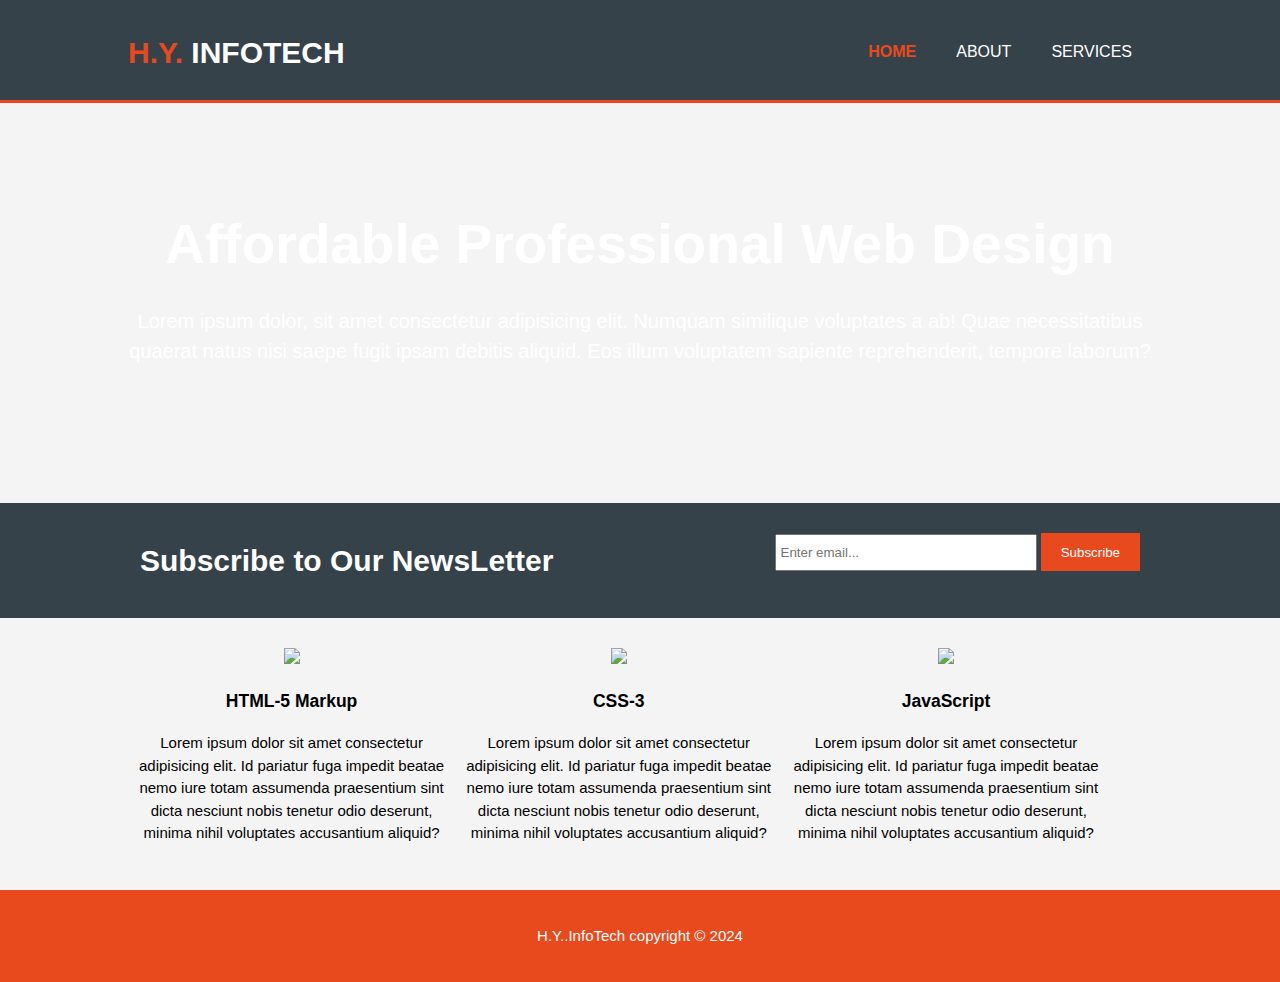
==== commit 02749d05: "Add files via upload" ====
--- a/index.html
+++ b/index.html
@@ -3,189 +3,65 @@
 <head>
     <meta charset="UTF-8">
     <meta name="viewport" content="width=device-width, initial-scale=1.0">
-    <link rel="stylesheet" href="css/style.css">
-    <link rel="icon" href="img/icon.png">
-    <title>Welcome to myTunes</title>
+    <meta name="description" content="H.Y.InfoTech, Professional Web design">
+    <meta name="keywords" content="H.Y. InfoTech Web Design, Professional Web Design">
+    <meta name="authors" content="H.Y. Info Tech">
+    <title> H.Y.InfoTech | Welcome</title>
+    <link rel="stylesheet" href="style.css">
 </head>
-<body>
-        <!-- Showcase & Nav  -->
-            <div id="showcase">
-                <header>
-                    <nav class="cf">
-                        <ul class="cf">
-                            <li class="hide-on-small">
-                                <a href="#showcase">MyTunes</a>
-                            </li>
-                            <li>
-                                <a href="#showcase">Overview</a>
-                            </li>
-                            <li>
-                                <a href="#music">Music</a>
-                            </li>
-                            <li>
-                                <a href="#video">Video</a>
-                            </li>
-                            <li>
-                                <a href="#gift-cards">Gift Cards</a>
-                            </li>
-                        </ul>
-                        <a href="#" id="openup">myTunes</a>
-                    </nav>
-                </header>
-                    <div class="section-main container" >
-                        <h1>myTunes.</h1>
-                        <h2>Your Music, Movies, and TY Shows Take Center Stage</h2>
-                        <p class="lead hide-on-small">
-                            myTunes is the best way to organize and enjoy the music, movies and TV Shows you already have and  shop for the ones you want. Enjoy all the entertaiment myTunes has to offer on your Mac and PC.
-                        <p>
-                    </div>
+    <body>
+        <header>
+            <div class="container">
+                <div id="branding">
+                    <h1><span class="highlight">H.Y.</span> INFOTECH</h1>
+                </div>
+                <nav>
+                    <ul>
+                        <li class="current"><a href="index.html">Home</a></li>
+                        <li><a href="about.html">About</a></li>
+                        <li><a href="service.html">Services</a></li>
+                    </ul>
+                </nav>
             </div>
-        <!-- Music Section -->
-            <section id="music" class="section">
-                <div class="container">
-                    <h2 class="section-head">
-                        <img src="img/icon.png"> Music
-                    </h2>
-                    <h3>45 Million Songs. Zero ads </h3>
-                    <p class="lead">Streams over 45 million songs, ad-free or download albusm and tracks to listen to offline. all the music in your personal myTunes Library - no matter where it came from - lives right alongside the Apple Music catalog. Start your free three-Month trial with no commitment and cancel anytime</p>
-                    <a href="#" class="btn btn-primary mb">Start Your Trial Now</a>
-                    <p class="text-light">Orange Music is available in MyTunes, and for iOS and ANdriod Devices</p>
+        </header>
+        <section id="showcase">
+            <div class="container">
+                <h1>Affordable Professional Web Design</h1>
+                <p>Lorem ipsum dolor, sit amet consectetur adipisicing elit. Numquam similique voluptates a ab! Quae necessitatibus quaerat natus nisi saepe fugit ipsam debitis aliquid. Eos illum voluptatem sapiente reprehenderit, tempore laborum?</p>
+            </div>
+        </section>
+        
+        <section id="newsletter">
+            <div class="container">
+                <h1>Subscribe to Our NewsLetter</h1>
+                <form action="">
+                    <input type="email" placeholder="Enter email...">
+                    <button type="submit" class="button_1">Subscribe</button>
+                </form>
+            </div>
+        </section>
+
+        <section id="boxes">
+            <div class="container">
+                <div class="box">
+                    <img src="images/Group 7.png">
+                    <h3>HTML-5 Markup</h3>
+                    <p>Lorem ipsum dolor sit amet consectetur adipisicing elit. Id pariatur fuga impedit beatae nemo iure totam assumenda praesentium sint dicta nesciunt nobis tenetur odio deserunt, minima nihil voluptates accusantium aliquid?</p>
                 </div>
-                    <h2 class="pix">
-                        <img src="img/dd.png">
-                    </h2>
-            </section>
-        <!-- Video Section -->
-            <section id="video" class="section bg-light">
-                <div class="container">
-                    <h3>The Movie and TV Collection you always wished for. Granted.</h3>
-                    <p class="lead">
-                        With over 100,000 movies and TV shows to choose from, there is always something great to watch on myTunes and if you watch on Orange TV 4k, you will be able to enjoy a tremendous selection of your favourite content in 4k HDR. So get ready to enjoy episodes of your favourites TV Shows or Hit Movies you have been waiting to see - anytime, anywhere. Just tap to play or even download if you are going somewhere you won't have Wi-fi
-                    </p>
-                    <a href="#" class="btn btn-secondary">Read More</a>
+                <div class="box">
+                    <img src="images/Vector (1).png">
+                    <h3>CSS-3</h3>
+                    <p>Lorem ipsum dolor sit amet consectetur adipisicing elit. Id pariatur fuga impedit beatae nemo iure totam assumenda praesentium sint dicta nesciunt nobis tenetur odio deserunt, minima nihil voluptates accusantium aliquid?</p>
                 </div>
-                <h2 class="pix">
-                    <img src="img/ee.png">
-                </h2>
-            </section>
-        <!-- Entertaiment Section -->
-            <section id="entertainment" class="section">
-                <div class="container">
-                    <h3>A World of Entertainment. Available Wherever You Are</h3>
-                    <p class="lead">Lorem ipsum dolor sit amet consectetur, adipisicing elit. Similique sit repudiandae doloribus voluptates molestiae, nisi porro ipsum dolorum quaerat nemo aperiam inventore reprehenderit sunt sequi assumenda id architecto nobis et.</p>
-                </div>
-            </section>
-        <!-- Gift Card Section -->
-            <section id="gift-cards" class="section bg-light">
-                <div class="container">
-                    <div class="gift-cards">
-                        <div> 
-                            <img src="img/Vector.png" alt="gift-cards">
-                        </div>
-                        <div>
-                            <h2>Gift Cards</h2>
-                            <p>
-                                Lorem ipsum dolor, sit amet consectetur adipisicing elit. Earum doloribus nulla eligendi consequatur laudantium fugiat delectus tempore impedit dolorum fuga, quaerat in dolorem quae repudiandae eius officiis explicabo deserunt inventore qui, consectetur mollitia magnam nisi saepe ut. Delectus, quos sint.
-                            </p>
-                            <p>
-                                Already have an Orange MyTunes Music Gift Card
-                            </p>
-                            <hr>
-                            <a href="#" class="text-secondary">
-                                <img src="img/icon.png" alt="">Redeem
-                            </a>
-                        </div>
-                    </div>
-                </div>
-            </section>
-
-        <!-- Footer -->
-        <footer>
-            <div class="container">
-                <div class="footer-cols">
-                    <ul>
-                        <li>Shop & Learn</li>
-                        <a href="#">Music</a>
-                        <li>
-                        <a href="#">Movies</a>
-                        </li>
-                        <li>
-                            <a href="#">Shows</a>
-                        </li>
-                        <li>
-                            <a href="#">Apps</a>
-                        </li>
-                        <li>
-                            <a href="#">Gift Cards</a>
-                        </li>
-                    </ul>
-
-                    <ul>
-                        <li>Orange Store</li>
-                        <li>
-                            <a href="#">Find A Store</a>
-                        </li>
-                        <li>
-                            <a href="#">Today at Orange</a>
-                        </li>
-                        <li>
-                            <a href="#">Orange camp</a>
-                        </li>
-                        <li>
-                            <a href="#">Financing</a>
-                        </li>
-                        <li>
-                            <a href="#">Order Status</a>
-                        </li>
-                    </ul>
-
-                    <ul>
-                        <li>Education & Business</li>
-                        <li>
-                            <a href="#">Orange & Education</a>
-                        </li>
-                        <li>
-                            <a href="#">Shop for College</a>
-                        </li>
-                        <li>
-                            <a href="#">Orange & Business</a>
-                        </li>
-                        <li>
-                            <a href="#">Shops for Business</a>
-                        </li>
-                        <li>
-                            <a href="#">Jobs</a>
-                        </li>
-                    </ul>
-
-                    <ul>
-                        <li>About Orange</li>
-                        <li>
-                            <a href="#">Newsroom</a>
-                        </li>
-                        <li>
-                            <a href="#">Leadership</a>
-                        </li>
-                        <li>
-                            <a href="#">Investors</a>
-                        </li>
-                        <li>
-                            <a href="#">Events</a>
-                        </li>
-                        <li>
-                            <a href="#">Contact Orange</a>
-                        </li>
-                    </ul>
+                <div class="box">
+                    <img src="images/Vector (2).png">
+                    <h3>JavaScript</h3>
+                    <p>Lorem ipsum dolor sit amet consectetur adipisicing elit. Id pariatur fuga impedit beatae nemo iure totam assumenda praesentium sint dicta nesciunt nobis tenetur odio deserunt, minima nihil voluptates accusantium aliquid?</p>
                 </div>
             </div>
-            <div class="footer-bottom text-center">
-                Copyright &copy; 2024 Orange Mytunes_H.Y. InfoTech.
-            </div>
+        </section>
+        <footer>
+            <p>H.Y..InfoTech copyright &copy; 2024 </p>
         </footer>
-
-    <script src="http://code.jquery.com/jquery-3.3.1.min.js"
-    integrity="sha256-FgpCb/KJQlLNfOu91ta32o/NMZxltwRo8QtmkMRdAu8"
-    crossorigin="anonymous"></script>
-    <script src="js/main.js"></script>
-</body>
+    </body>
 </html>--- a/style.css
+++ b/style.css
@@ -0,0 +1,210 @@
+body{
+    font: 15px/1.5 Arial, Helvetica, sans-serif;
+    padding: 0;
+    margin: 0;
+    background-color: #f4f4f4;
+}
+
+/* Global */
+.container {
+    width: 80%;
+    margin: auto;
+    overflow: hidden;
+}
+
+ul {
+    margin: 0;
+    padding: 0;
+}
+
+.button_1 {
+    height: 38px;
+    background: #e8491d;
+    border: 0;
+    padding-left: 20px;
+    padding-right: 20px;
+    color: #ffffff;
+}
+
+.dark {
+    padding: 15px;
+    background: #35424a;
+    color: #ffffff;
+    margin-top: 10px;
+    margin-bottom: 10px;
+}
+
+/* Header */
+header {
+    background: #35424a;
+    color: #ffffff;
+    padding-top: 30px;
+    min-height: 70px;
+    border-bottom: #e8491d 3px solid;
+}
+
+header a {
+    color: #ffffff;
+    text-decoration: none;
+    text-transform: uppercase;
+    font-size: 16px;
+}
+
+header li {
+    float: left;
+    display: inline;
+    padding: 0 20px 0 20px;
+}
+
+header #branding {
+    float: left;
+}
+
+header #branding h1 {
+    margin: 0;
+}
+
+header nav {
+    float: right;
+    margin-top: 10px;
+}
+
+header .highlight, header .current a {
+    color: #e8491d;
+    font-weight: bold;
+}
+
+header a:hover {
+    color: #cccccc;
+    font-weight: bold;
+}
+
+/* Showcase */
+#showcase {
+    min-height: 400px;
+    background: url(images/cc.png) no-repeat;
+    background-size: cover;
+    background-position: center;
+    text-align: center;
+    color: #ffffff;
+
+}
+
+#showcase h1 {
+    margin-top: 100px;
+    font-size: 55px;
+    margin-bottom: 10px;
+}
+
+#showcase p{
+    font-size: 20px;
+}
+
+#newsletter {
+    padding: 15px;
+    color: #ffffff;
+    background: #35424a;
+}
+
+#newsletter h1 {
+    float: left;
+}
+
+#newsletter form {
+    float: right;
+    margin-top: 15px;
+}
+
+#newsletter input[type="email"] {
+    padding: 4px;
+    height: 25px;
+    width: 250px;
+}
+
+/* Boxes */
+
+#boxes {
+    margin-top: 20px;
+}
+
+#boxes .box {
+    float: left;
+    text-align: center;
+    width: 30%;
+    padding: 10px;
+}
+
+#boxes .box img {
+    width: 90px;
+}
+
+/* Sidebar */
+aside#sidebar {
+    float: right;
+    width: 30%;
+    margin-top: 10px;
+}
+aside#sidebar .quote input, aside#sidebar .quote textarea {
+    width: 90%;
+    padding: 5px;
+}
+/* Main-Col */
+article#main-col {
+    float: left;
+    width: 65%;
+}
+
+
+/* services */
+ul#services li {
+    list-style: none;
+    padding: 20px;
+    border: #cccccc solid 1px;
+    margin-bottom: 5px;
+    background: #e6e6e6;
+}
+
+/* footer */
+
+footer {
+    padding: 20px;
+    margin-top: 20px;
+    color: #ffffff;
+    background-color: #e8491d;
+    text-align: center;
+}
+
+/* Media Quaries */
+
+@media(max-width: 768) {
+    header #branding,
+    header nav,
+    header nav li, 
+    #newsletter h1,
+    #newsletter form,
+    #boxes .box,
+    article#main-col,
+    aside#sidebar{
+        float: none;
+        text-align: center;
+        width: 100%;
+    }
+
+    header {
+        padding-bottom: 20px;
+    }
+
+    #showcase h1 {
+        margin-top: 40px;
+    }
+
+    #newsletter button {
+        display: block;
+        width: 100%;
+    }
+
+    #newsletter form input [type="email"]{
+        width: 100%;
+        margin-bottom: 5px;
+    }
+}